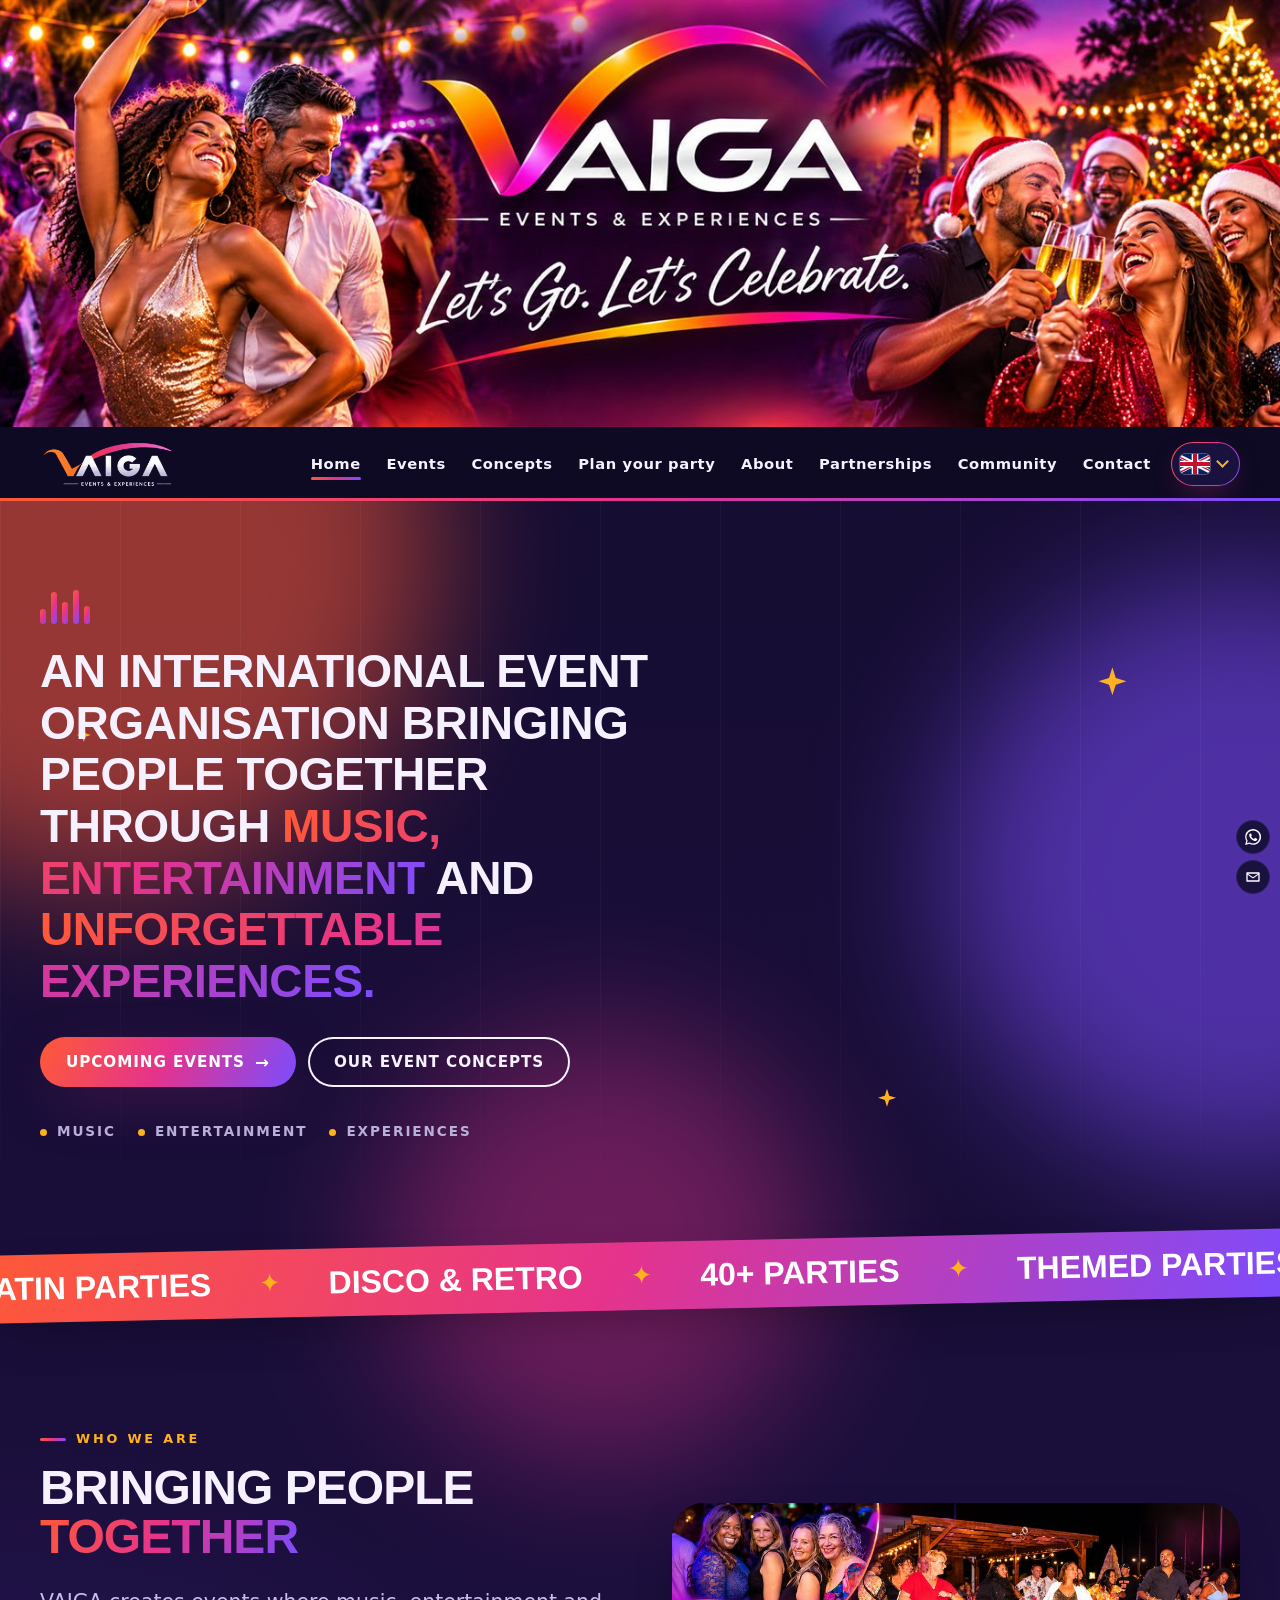
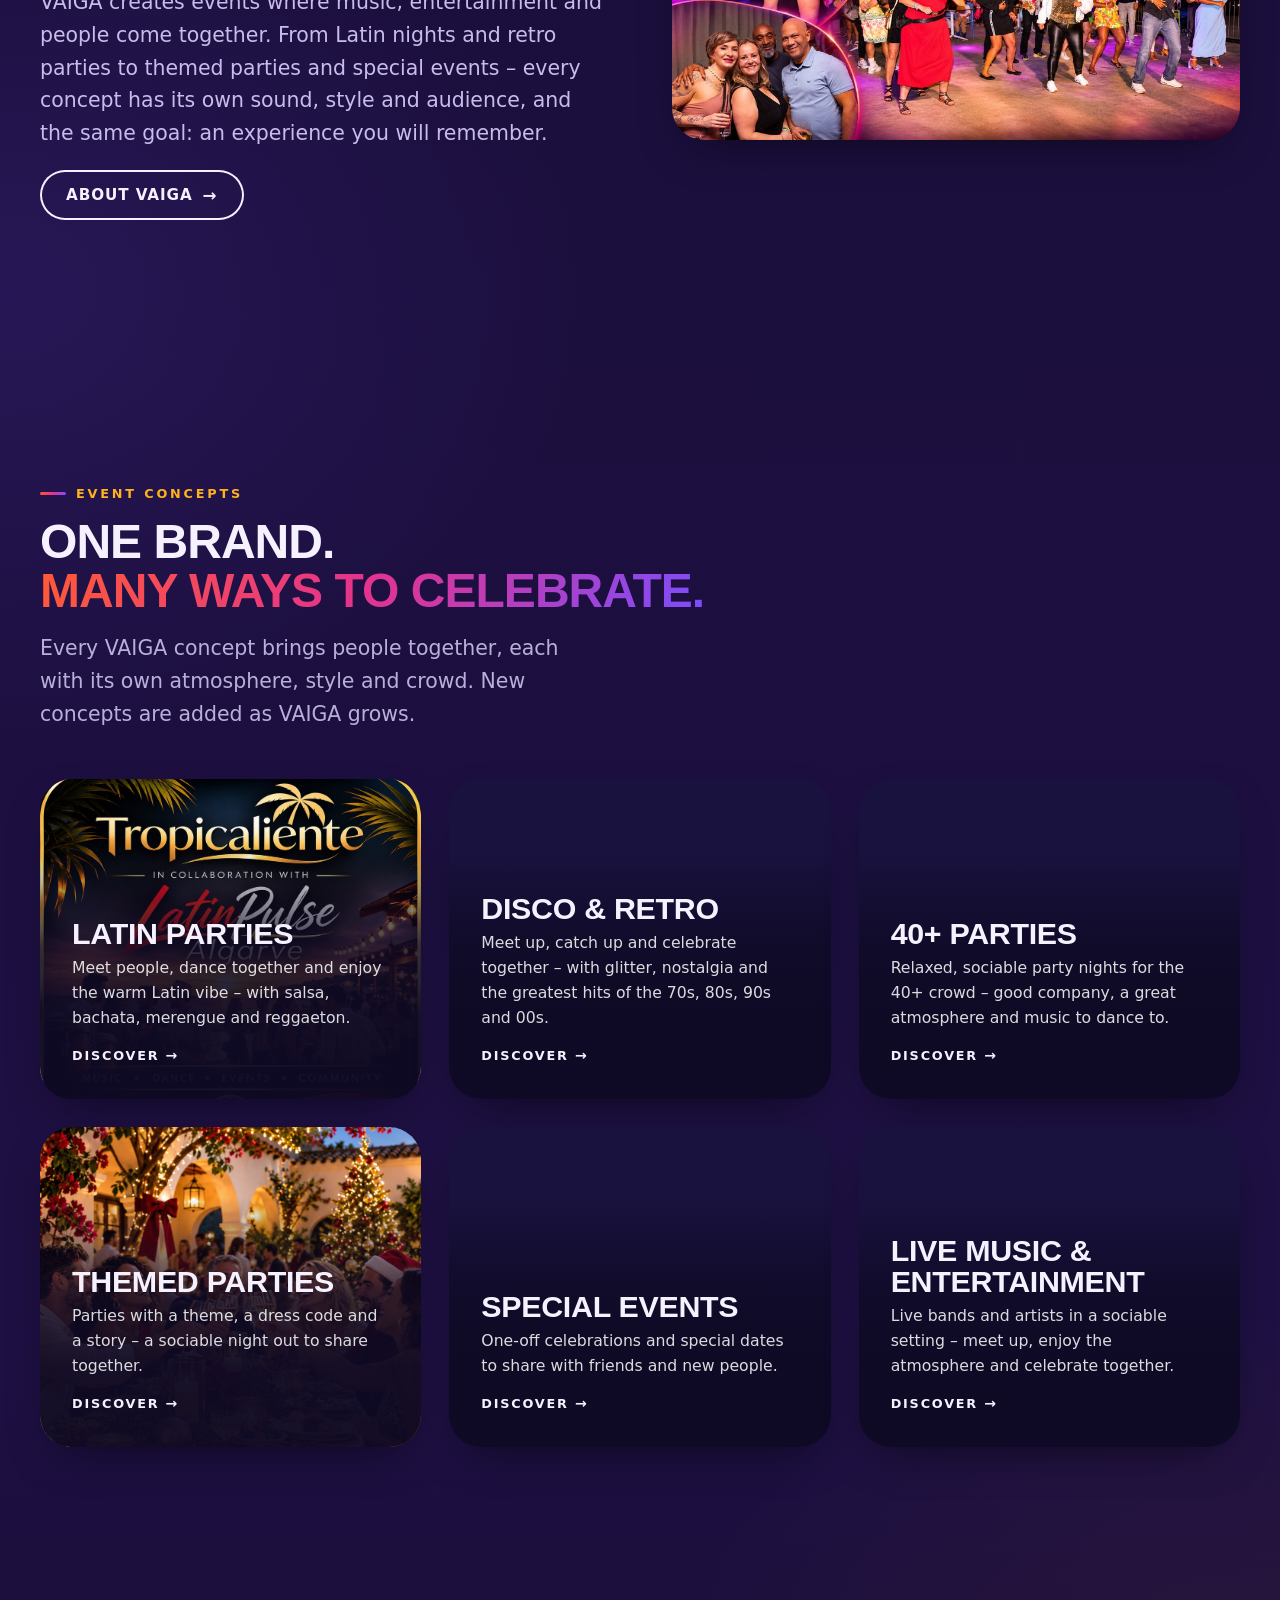
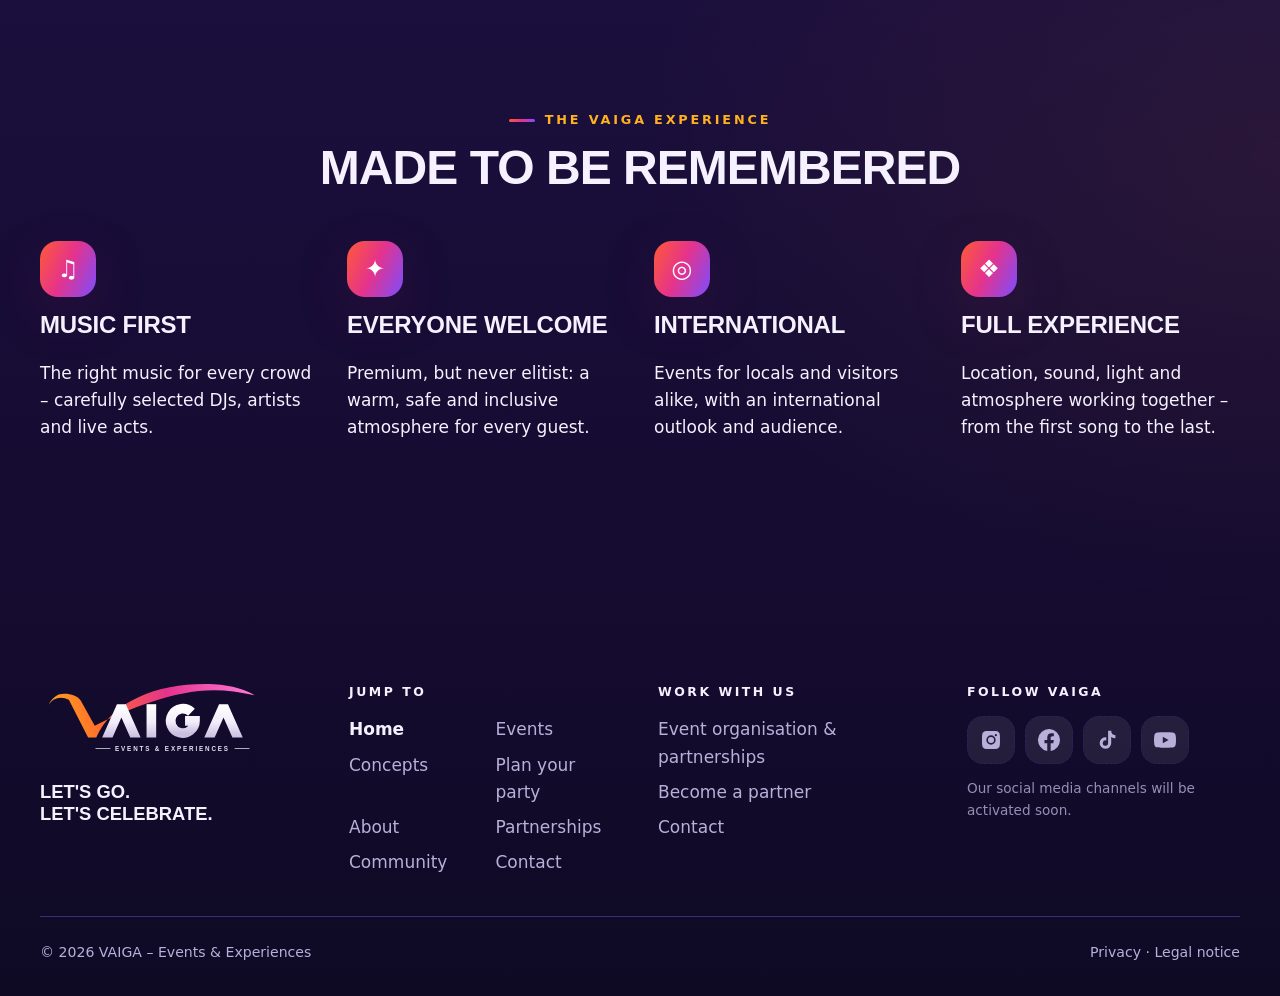
==== index.html @ c7109cc2 "Zwevende knoppen kleiner (34/30 px) en laag; cache 20261127b Co-Authored-By: Claude Sonnet 5.5 <nore" ====
<!doctype html>
<html lang="en">
<head>
<meta charset="utf-8">
<meta name="viewport" content="width=device-width, initial-scale=1, viewport-fit=cover">
<meta http-equiv="Content-Security-Policy" content="default-src 'self'; script-src 'self'; style-src 'self' 'unsafe-inline'; img-src 'self' data: blob:; font-src 'self'; connect-src 'self'; manifest-src 'self'; object-src 'none'; base-uri 'self'; form-action 'self' mailto:; upgrade-insecure-requests">
<meta name="referrer" content="strict-origin-when-cross-origin">
<title>VAIGA – Events &amp; Experiences | Let's go. Let's celebrate.</title>
<meta name="description" content="VAIGA is an international event organisation bringing people together through music, entertainment and unforgettable experiences: Latin parties, disco &amp; retro, 40+ parties, themed parties and more.">
<link rel="canonical" href="https://vaiga.eu/">
<meta name="theme-color" content="#0E0A24">
<meta property="og:type" content="website">
<meta property="og:site_name" content="VAIGA – Events &amp; Experiences">
<meta property="og:title" content="VAIGA – Events &amp; Experiences">
<meta property="og:description" content="VAIGA is an international event organisation bringing people together through music, entertainment and unforgettable experiences: Latin parties, disco &amp; retro, 40+ parties, themed parties and more.">
<meta property="og:url" content="https://vaiga.eu/">
<meta property="og:image" content="https://vaiga.eu/assets/img/og-image.jpg">
<meta property="og:image:width" content="1200">
<meta property="og:image:height" content="630">
<meta name="twitter:card" content="summary_large_image">
<link rel="icon" href="assets/img/icon.svg" type="image/svg+xml">
<link rel="apple-touch-icon" href="assets/img/icon-180.png">
<link rel="manifest" href="site.webmanifest">
<link rel="stylesheet" href="assets/css/vaiga.css?v=20261127b">
<script src="assets/js/i18n.js?v=20261127b"></script>
<link rel="preload" as="image" href="assets/img/header-1400.jpg" imagesrcset="assets/img/header-800.jpg 800w, assets/img/header-1400.jpg 1400w, assets/img/header-2172.jpg 2172w" imagesizes="100vw">
<script type="application/ld+json">{"@context":"https://schema.org","@type":"Organization","name":"VAIGA – Events & Experiences","alternateName":"VAIGA","url":"https://vaiga.eu/","logo":"https://vaiga.eu/assets/img/icon-512.png","slogan":"Let's go. Let's celebrate.","email":"info@vaiga.eu","telephone":"+351968046741","address":{"@type":"PostalAddress","addressLocality":"Tavira","addressCountry":"PT"},"description":"An international event organisation bringing people together through music, entertainment and unforgettable experiences."}</script>
</head>
<body data-page="home">
<a class="skip" href="#main">Skip to content</a>
<header class="site-header">
  <a class="banner" href="index.html" aria-label="VAIGA – home">
    <img src="assets/img/header-1400.jpg" srcset="assets/img/header-800.jpg 800w, assets/img/header-1400.jpg 1400w, assets/img/header-2172.jpg 2172w" sizes="100vw" width="2172" height="724" alt="VAIGA – Events &amp; Experiences. Let's go. Let's celebrate." fetchpriority="high">
  </a>
  <div class="wrap bar">
    <a class="brand" href="index.html" aria-label="VAIGA – home"><img src="assets/img/logo-animated.gif" alt="VAIGA – Events &amp; Experiences" width="504" height="186"></a>
    <button class="menu-btn" type="button" aria-expanded="false" aria-controls="nav" aria-label="Open menu"><span></span><span></span><span></span></button>
    <nav class="nav" id="nav" aria-label="Main">
      <ul>
        <li><a href="index.html" data-page="home">Home</a></li>
        <li><a href="events.html" data-page="events">Events</a></li>
        <li><a href="categories.html" data-page="categories">Concepts</a></li>
        <li><a href="plan.html" data-page="plan">Plan your party</a></li>
        <li><a href="about.html" data-page="about">About</a></li>
        <li><a href="partners.html" data-page="partners">Partnerships</a></li>
        <li><a href="community.html" data-page="community">Community</a></li>
        <li><a href="contact.html" data-page="contact">Contact</a></li>
      </ul>
    </nav>
  </div>
</header>

<main id="main">
  <section class="hero">
    <div class="orb o1" aria-hidden="true"></div><div class="orb o2" aria-hidden="true"></div><div class="orb o3" aria-hidden="true"></div>
    <i class="spark" style="top:22%;right:12%" aria-hidden="true"></i>
    <i class="spark" style="bottom:20%;right:30%;animation-delay:-1.4s;width:18px;height:18px" aria-hidden="true"></i>
    <i class="spark" style="top:30%;left:6%;animation-delay:-2.2s;width:14px;height:14px" aria-hidden="true"></i>
    <div class="wrap">
      <div class="eq" aria-hidden="true"><i></i><i></i><i></i><i></i><i></i></div>
      <h1 class="sr-only">VAIGA – Events &amp; Experiences. Let's go. Let's celebrate.</h1>
      <p class="hero-intro">An international event organisation bringing people together through <span class="grad">music, entertainment</span> and <span class="grad">unforgettable experiences.</span></p>
      <div class="btn-row" style="margin-top:30px">
        <a class="btn arrow" href="events.html">Upcoming events </a>
        <a class="btn ghost" href="categories.html">Our event concepts</a>
      </div>
      <div class="meta"><span>Music</span><span>Entertainment</span><span>Experiences</span></div>
    </div>
  </section>

  <div class="band" aria-hidden="true"><div class="track">
    <span>Latin parties</span><span>Disco &amp; retro</span><span>40+ parties</span><span>Themed parties</span><span>Special events</span><span>Live music</span>
    <span>Latin parties</span><span>Disco &amp; retro</span><span>40+ parties</span><span>Themed parties</span><span>Special events</span><span>Live music</span>
  </div></div>

  <section class="section">
    <div class="wrap split">
      <div class="reveal">
        <span class="eyebrow">Who we are</span>
        <h2>Bringing people <span class="grad">together</span></h2>
        <p class="lead">VAIGA creates events where music, entertainment and people come together. From Latin nights and retro parties to themed parties and special events – every concept has its own sound, style and audience, and the same goal: an experience you will remember.</p>
        <div class="btn-row"><a class="btn ghost arrow" href="about.html">About VAIGA </a></div>
      </div>
      <div class="frame reveal photo-frame"><img src="assets/img/together-960.jpg" srcset="assets/img/together-960.jpg 960w, assets/img/together-1920.jpg 1920w" sizes="(max-width: 900px) 100vw, 560px" width="1920" height="819" alt="Guests dancing and celebrating at a VAIGA event" loading="lazy"></div>
    </div>
  </section>

  <section class="section dark">
    <div class="wrap">
      <div class="head-row">
        <div><span class="eyebrow">Event concepts</span><h2>One brand.<br><span class="grad">Many ways to celebrate.</span></h2></div>
        <p class="lead" style="max-width:42ch;margin:0">Every VAIGA concept brings people together, each with its own atmosphere, style and crowd. New concepts are added as VAIGA grows.</p>
      </div>
      <div class="grid g3" data-categories></div>
    </div>
  </section>

  <section class="section">
    <div class="wrap">
      <div class="center reveal" style="margin-bottom:48px"><span class="eyebrow">The VAIGA experience</span><h2>Made to be remembered</h2></div>
      <div class="grid g4">
        <div class="feature reveal"><span class="ico" aria-hidden="true">♫</span><h3>Music first</h3><p>The right music for every crowd – carefully selected DJs, artists and live acts.</p></div>
        <div class="feature reveal"><span class="ico" aria-hidden="true">✦</span><h3>Everyone welcome</h3><p>Premium, but never elitist: a warm, safe and inclusive atmosphere for every guest.</p></div>
        <div class="feature reveal"><span class="ico" aria-hidden="true">◎</span><h3>International</h3><p>Events for locals and visitors alike, with an international outlook and audience.</p></div>
        <div class="feature reveal"><span class="ico" aria-hidden="true">❖</span><h3>Full experience</h3><p>Location, sound, light and atmosphere working together – from the first song to the last.</p></div>
      </div>
    </div>
  </section>

</main>
<footer class="site-footer">
  <div class="wrap">
    <div class="top">
      <div>
        <a class="brand" href="index.html" aria-label="VAIGA – home"><img src="assets/img/logo-full.svg" alt="VAIGA – Events &amp; Experiences" width="222" height="74" loading="lazy"></a>
        <p class="slogan">Let's go.<br>Let's celebrate.</p>
      </div>
      <div>
        <h4>Jump to</h4>
        <ul class="foot-links" data-foot-menu>
          <li><a href="events.html">Upcoming events</a></li>
          <li><a href="categories.html">Event concepts</a></li>
          <li><a href="plan.html">Plan your party</a></li>
          <li><a href="about.html">About VAIGA</a></li>
          <li><a href="community.html">Community</a></li>
        </ul>
      </div>
      <div>
        <h4>Work with us</h4>
        <ul>
          <li><a href="partners.html">Event organisation &amp; partnerships</a></li>
          <li><a href="contact.html?topic=partnership">Become a partner</a></li>
          <li><a href="contact.html">Contact</a></li>
        </ul>
      </div>
      <div>
        <h4>Follow VAIGA</h4>
        <div class="social" data-social="social-only"></div>
      </div>
    </div>
    <div class="bottom">
      <span>© <span data-year>2026</span> VAIGA – Events &amp; Experiences</span>
      <span><a href="privacy.html">Privacy</a> · <a href="legal.html">Legal notice</a></span>
    </div>
  </div>
</footer>
<script src="assets/js/config.js?v=20261127b"></script>
<script src="assets/data/categories.js?v=20261127b"></script>
<script src="assets/data/events.js?v=20261127b"></script>
<script src="assets/js/main.js?v=20261127b"></script>
<script src="assets/js/events.js?v=20261127b"></script>
</body>
</html>
---- assets/css/vaiga.css ----
/* =====================================================================
   VAIGA – Events & Experiences · design system
   "LET'S GO. LET'S CELEBRATE."
   Night (deep ink) + Celebration gradient (coral → magenta → violet) + Spark (gold) + Fresh (teal)
   ===================================================================== */

:root {
  /* colour system */
  --ink: #0E0A24;          /* night – main dark */
  --ink-2: #19123F;        /* raised dark surface */
  --ink-3: #2A2160;        /* borders on dark */
  --paper: #FFF8F1;        /* warm light background */
  --paper-2: #FFFFFF;
  --line: #EADFD3;         /* borders on light */
  --text: #1B1535;
  --muted: #5E5878;
  --on-dark: #F6F1FF;
  --on-dark-muted: #B9B0DA;
  --coral: #FF5A36;
  --magenta: #E5338C;
  --violet: #7B4DFF;
  --gold: #FFB21E;         /* the spark */
  --teal: #12C2B4;
  --celebrate: linear-gradient(115deg, var(--coral) 0%, var(--magenta) 48%, var(--violet) 100%);
  --celebrate-soft: linear-gradient(115deg, rgba(255,90,54,.16), rgba(229,51,140,.16) 50%, rgba(123,77,255,.16));

  /* typography */
  --font-display: "Archivo Black", "Arial Black", "Helvetica Neue", Arial, system-ui, sans-serif;
  --font-body: system-ui, -apple-system, "Segoe UI", Roboto, "Helvetica Neue", Arial, sans-serif;
  --fs-hero: clamp(2.7rem, 8.6vw, 7.4rem);
  --fs-h1: clamp(2.3rem, 6vw, 4.4rem);
  --fs-h2: clamp(1.8rem, 4.2vw, 3rem);
  --fs-h3: clamp(1.2rem, 2.2vw, 1.5rem);

  /* shape & depth */
  --r-s: 12px; --r-m: 20px; --r-l: 32px;
  --shadow: 0 18px 50px -24px rgba(14,10,36,.45);
  --shadow-glow: 0 18px 60px -18px rgba(229,51,140,.55);
  --wrap: 1200px;
  --gutter: clamp(16px, 4vw, 40px);
  --ease: cubic-bezier(.2,.8,.2,1);
}

/* ---------- base ---------- */
*, *::before, *::after { box-sizing: border-box; }
html { -webkit-text-size-adjust: 100%; scroll-behavior: smooth; overflow-x: clip; }
body { margin: 0; background: var(--paper); color: var(--text); font: 400 1.0625rem/1.6 var(--font-body); -webkit-font-smoothing: antialiased; overflow-x: clip; }
img, svg { max-width: 100%; height: auto; display: block; }
a { color: inherit; }
a:hover { text-decoration-thickness: 2px; }
:focus-visible { outline: 3px solid var(--gold); outline-offset: 3px; border-radius: 6px; }
.skip { position: absolute; left: 12px; top: -60px; z-index: 100; background: var(--gold); color: var(--ink); padding: 10px 16px; border-radius: 10px; font-weight: 700; text-decoration: none; }
.skip:focus { top: 12px; }
.sr-only { position: absolute !important; width: 1px; height: 1px; overflow: hidden; clip: rect(0 0 0 0); white-space: nowrap; }
[hidden] { display: none !important; }

h1, h2, h3, .display { font-family: var(--font-display); font-weight: 900; line-height: 1.02; letter-spacing: -.02em; margin: 0 0 .5em; text-transform: uppercase; }
h1 { font-size: var(--fs-h1); }
h2 { font-size: var(--fs-h2); }
h3 { font-size: var(--fs-h3); letter-spacing: -.01em; }
p { margin: 0 0 1em; }
.lead { font-size: clamp(1.1rem, 1.6vw, 1.3rem); color: var(--muted); max-width: 60ch; }
.dark .lead { color: var(--on-dark-muted); }
.eyebrow { display: inline-flex; align-items: center; gap: 10px; font: 800 .8rem/1 var(--font-body); letter-spacing: .22em; text-transform: uppercase; color: var(--magenta); margin-bottom: 18px; }
.eyebrow::before { content: ""; width: 26px; height: 3px; border-radius: 3px; background: var(--celebrate); }
.dark .eyebrow { color: var(--gold); }
.grad { background: var(--celebrate); -webkit-background-clip: text; background-clip: text; color: transparent; }

/* ---------- layout ---------- */
.wrap { width: min(100% - 2 * var(--gutter), var(--wrap)); margin-inline: auto; }
.section { padding: clamp(64px, 10vw, 128px) 0; position: relative; }
.section.tight { padding: clamp(48px, 7vw, 88px) 0; }
.dark { background: var(--ink); color: var(--on-dark); }
.dark a { color: var(--on-dark); }
.center { text-align: center; }
.center .lead { margin-inline: auto; }
.grid { display: grid; gap: clamp(16px, 2.4vw, 28px); }
.g2 { grid-template-columns: repeat(auto-fit, minmax(min(100%, 420px), 1fr)); }
.g3 { grid-template-columns: repeat(auto-fit, minmax(min(100%, 300px), 1fr)); }
.g4 { grid-template-columns: repeat(auto-fit, minmax(min(100%, 240px), 1fr)); }
.split { display: grid; gap: clamp(28px, 5vw, 72px); align-items: center; grid-template-columns: repeat(auto-fit, minmax(min(100%, 420px), 1fr)); }
.head-row { display: flex; flex-wrap: wrap; justify-content: space-between; align-items: flex-end; gap: 16px 32px; margin-bottom: clamp(28px, 4vw, 48px); }
.head-row h2 { margin: 0; }

/* ---------- buttons ---------- */
.btn { --bg: var(--celebrate); display: inline-flex; align-items: center; justify-content: center; gap: 10px; min-height: 50px; padding: 0 26px; border-radius: 999px; border: 0; background: var(--bg); color: #fff; font: 800 .95rem/1 var(--font-body); letter-spacing: .06em; text-transform: uppercase; text-decoration: none; cursor: pointer; box-shadow: var(--shadow-glow); transition: transform .25s var(--ease), box-shadow .25s var(--ease), filter .25s; }
.btn:hover { transform: translateY(-2px); filter: saturate(1.15); }
.btn:active { transform: translateY(0); }
.btn.ghost { background: transparent; color: var(--text); box-shadow: inset 0 0 0 2px currentColor; }
.dark .btn.ghost { color: var(--on-dark); }
.btn.gold { --bg: var(--gold); color: var(--ink); box-shadow: 0 16px 40px -18px rgba(255,178,30,.8); }
.btn.small { min-height: 40px; padding: 0 18px; font-size: .8rem; }
.btn[aria-disabled="true"] { opacity: .55; pointer-events: none; box-shadow: none; }
.btn-row { display: flex; flex-wrap: wrap; gap: 12px; }
.center .btn-row { justify-content: center; }
.arrow::after { content: "→"; font-size: 1.1em; transition: transform .25s var(--ease); }
.arrow:hover::after { transform: translateX(4px); }

/* ---------- header: banner on every page, menu bar below it ---------- */
.site-header { position: relative; z-index: 50; color: var(--on-dark); background: var(--ink); }
.site-header .banner { display: block; background: var(--ink); }
.site-header .banner img { width: 100%; height: auto; aspect-ratio: 3 / 1; max-height: 62vh; object-fit: cover; object-position: center; }
.site-header .bar { display: flex; align-items: center; justify-content: space-between; gap: 20px; padding: 12px 0; }
.site-header::after { content: ""; position: absolute; left: 0; right: 0; bottom: 0; height: 3px; background: var(--celebrate); }
.brand { display: inline-flex; align-items: center; gap: 12px; text-decoration: none; }
.brand img { height: 32px; width: auto; }
.nav ul { list-style: none; display: flex; gap: clamp(14px, 2vw, 30px); margin: 0; padding: 0; }
.nav a { text-decoration: none; font-weight: 700; font-size: .92rem; letter-spacing: .04em; padding: 8px 0; position: relative; }
.nav a::after { content: ""; position: absolute; left: 0; right: 100%; bottom: 0; height: 3px; border-radius: 3px; background: var(--celebrate); transition: right .3s var(--ease); }
.nav a:hover::after, .nav a[aria-current="page"]::after { right: 0; }
.menu-btn { display: none; width: 48px; height: 48px; border-radius: 14px; border: 1px solid rgba(255,255,255,.25); background: rgba(255,255,255,.06); color: inherit; cursor: pointer; }
.menu-btn span { display: block; width: 22px; height: 2px; margin: 5px auto; background: currentColor; border-radius: 2px; transition: transform .3s var(--ease), opacity .2s; }
.menu-btn[aria-expanded="true"] span:nth-child(1) { transform: translateY(7px) rotate(45deg); }
.menu-btn[aria-expanded="true"] span:nth-child(2) { opacity: 0; }
.menu-btn[aria-expanded="true"] span:nth-child(3) { transform: translateY(-7px) rotate(-45deg); }
@media (max-width: 900px) {
  .menu-btn { display: block; }
  /* Fullscreen menu: balk blijft bovenaan vast, lijst scrolt als hij niet past (geen overlap, niets afgesneden) */
  .nav { position: fixed; inset: 0; background: var(--ink); display: flex; flex-direction: column; align-items: center; overflow-y: auto; overscroll-behavior: contain; -webkit-overflow-scrolling: touch; padding: calc(env(safe-area-inset-top, 0px) + 100px) 20px calc(env(safe-area-inset-bottom, 0px) + 32px); opacity: 0; visibility: hidden; transition: opacity .3s var(--ease), visibility .3s; z-index: -1; }
  .nav.open { opacity: 1; visibility: visible; }
  .nav ul { flex-direction: column; align-items: center; gap: 4px; margin: auto; width: 100%; text-align: center; }
  .nav li { width: 100%; }
  .nav a { display: inline-block; max-width: 100%; font-family: var(--font-display); font-size: clamp(1.45rem, 6.6vw, 2.2rem); line-height: 1.15; text-transform: uppercase; letter-spacing: -.01em; text-align: center; padding: 12px 6px; overflow-wrap: anywhere; }
  .nav a::after { left: 6px; }
  .nav a:hover::after, .nav a[aria-current="page"]::after { right: 6px; }
  body.menu-open .site-header .bar { position: fixed; top: 0; left: 0; right: 0; width: 100%; max-width: none; margin: 0; z-index: 2; background: var(--ink); padding: calc(env(safe-area-inset-top, 0px) + 12px) 20px 12px; box-shadow: 0 3px 0 0 transparent; }
  body.menu-open { overflow: hidden; }
}

/* ---------- hero (home) ---------- */
.hero { position: relative; overflow: hidden; background: var(--ink); color: var(--on-dark); display: grid; align-items: center; padding: clamp(48px, 7vw, 96px) 0 clamp(80px, 9vw, 120px); isolation: isolate; }
.hero-intro { font: 900 clamp(1.5rem, 3.6vw, 2.9rem)/1.12 var(--font-display); text-transform: uppercase; letter-spacing: -.01em; max-width: 24ch; margin: 0; animation: rise 1s var(--ease) both; }
.hero .orb { position: absolute; border-radius: 50%; filter: blur(70px); opacity: .55; z-index: -1; animation: drift 18s var(--ease) infinite alternate; }
.hero .o1 { width: 52vmax; height: 52vmax; left: -18vmax; top: -22vmax; background: var(--coral); }
.hero .o2 { width: 46vmax; height: 46vmax; right: -20vmax; top: 10%; background: var(--violet); animation-delay: -6s; }
.hero .o3 { width: 34vmax; height: 34vmax; left: 30%; bottom: -24vmax; background: var(--magenta); animation-delay: -11s; }
@keyframes drift { to { transform: translate3d(4vmax, 3vmax, 0) scale(1.08); } }
.hero::after { content: ""; position: absolute; inset: 0; z-index: -1; background: radial-gradient(ellipse at 50% 120%, rgba(14,10,36,0) 30%, rgba(14,10,36,.85) 80%), repeating-linear-gradient(90deg, rgba(255,255,255,.035) 0 1px, transparent 1px 120px); pointer-events: none; }
.hero h1 { font-size: var(--fs-hero); line-height: .98; margin: 0 0 .3em; }
.hero h1 .line { display: block; }
.hero h1 .line > span { display: inline-block; animation: rise 1s var(--ease) both; padding-bottom: .04em; }
.hero h1 .line:nth-child(2) > span { animation-delay: .14s; }
@keyframes rise { from { opacity: 0; transform: translateY(40px); } }
.hero .eyebrow, .page-hero .eyebrow, .cta .eyebrow { color: var(--gold); }
.hero .btn.ghost, .page-hero .btn.ghost, .cta .btn.ghost { color: var(--on-dark); }
.hero .lead { color: var(--on-dark-muted); font-size: clamp(1.1rem, 1.8vw, 1.35rem); max-width: 46ch; }
.hero .meta { display: flex; flex-wrap: wrap; gap: 10px 22px; margin-top: 34px; color: var(--on-dark-muted); font-weight: 700; font-size: .85rem; letter-spacing: .14em; text-transform: uppercase; }
.hero .meta span { display: inline-flex; align-items: center; gap: 10px; }
.hero .meta span::before { content: ""; width: 7px; height: 7px; border-radius: 50%; background: var(--gold); }
.spark { position: absolute; width: 28px; height: 28px; background: var(--gold); clip-path: polygon(50% 0, 62% 38%, 100% 50%, 62% 62%, 50% 100%, 38% 62%, 0 50%, 38% 38%); animation: twinkle 3.2s ease-in-out infinite; z-index: -1; }
@keyframes twinkle { 0%, 100% { transform: scale(.6) rotate(0); opacity: .5; } 50% { transform: scale(1.1) rotate(45deg); opacity: 1; } }
.eq { display: flex; width: max-content; gap: 5px; align-items: flex-end; height: 34px; margin-bottom: 22px; }
.eq i { width: 6px; border-radius: 3px; background: var(--celebrate); animation: eq 1.1s ease-in-out infinite; }
.eq i:nth-child(1) { height: 45%; } .eq i:nth-child(2) { height: 95%; animation-delay: .15s; } .eq i:nth-child(3) { height: 65%; animation-delay: .3s; } .eq i:nth-child(4) { height: 100%; animation-delay: .45s; } .eq i:nth-child(5) { height: 55%; animation-delay: .6s; }
@keyframes eq { 50% { transform: scaleY(.4); } }

/* page hero (inner pages) */
.page-hero { position: relative; overflow: hidden; background: var(--ink); color: var(--on-dark); padding: clamp(40px, 6vw, 72px) 0 clamp(52px, 7vw, 88px); isolation: isolate; }
.page-hero .orb { position: absolute; border-radius: 50%; filter: blur(70px); opacity: .45; z-index: -1; }
.page-hero .o1 { width: 40vmax; height: 40vmax; right: -14vmax; top: -18vmax; background: var(--magenta); }
.page-hero .o2 { width: 30vmax; height: 30vmax; left: -12vmax; bottom: -20vmax; background: var(--coral); }
.page-hero h1 { margin-bottom: .3em; }
.page-hero .lead, .cta .lead { color: var(--on-dark-muted); }
.crumbs { font-size: .85rem; color: var(--on-dark-muted); margin-bottom: 18px; }
.crumbs a, .page-hero a { color: var(--on-dark); }

/* ---------- marquee band ---------- */
.band { background: var(--celebrate); color: #fff; overflow: hidden; padding: 18px 0; transform: rotate(-1.2deg); margin: -16px -2vw; box-shadow: var(--shadow); position: relative; z-index: 2; }
.band .track { display: flex; width: max-content; animation: marquee 32s linear infinite; }
.band .track span { font: 900 clamp(1.3rem, 3vw, 2rem)/1 var(--font-display); text-transform: uppercase; padding-right: 48px; display: inline-flex; align-items: center; gap: 48px; white-space: nowrap; }
.band .track span::after { content: "✦"; color: var(--gold); font-size: .8em; }
@keyframes marquee { to { transform: translateX(-50%); } }

/* ---------- cards ---------- */
.card { position: relative; background: var(--paper-2); border: 1px solid var(--line); border-radius: var(--r-l); padding: clamp(22px, 3vw, 32px); box-shadow: var(--shadow); transition: transform .35s var(--ease), box-shadow .35s var(--ease); min-width: 0; overflow-wrap: break-word; }
a.card { text-decoration: none; display: block; }
a.card:hover { transform: translateY(-6px); box-shadow: 0 28px 70px -30px rgba(14,10,36,.55); }
.dark .card { background: var(--ink-2); border-color: var(--ink-3); }

/* concept / category cards */
.cat, a.cat { overflow: hidden; color: var(--on-dark); background: var(--ink-2); border: 0; min-height: 320px; display: flex; flex-direction: column; justify-content: flex-end; isolation: isolate; padding-top: 96px; }
.cat::before { content: ""; position: absolute; inset: 0; z-index: -2; background: var(--cat-bg, var(--celebrate)); opacity: .95; transition: transform .6s var(--ease); }
.cat::after { content: ""; position: absolute; inset: 0; z-index: -1; background: linear-gradient(180deg, rgba(14,10,36,0) 25%, rgba(14,10,36,.85)); }
a.cat:hover::before { transform: scale(1.06); }
.cat .num { position: absolute; top: 22px; left: 26px; font: 900 .85rem/1 var(--font-body); letter-spacing: .2em; opacity: .85; }
.cat .ico { position: absolute; top: 18px; right: 22px; width: 54px; height: 54px; border-radius: 16px; display: grid; place-items: center; background: rgba(255,255,255,.16); backdrop-filter: blur(6px); font-size: 1.6rem; }
.cat h3 { margin: 0 0 6px; font-size: clamp(1.4rem, 2.4vw, 1.9rem); }
.cat p { margin: 0; color: rgba(255,255,255,.85); font-size: .98rem; }
.cat .go { margin-top: 14px; font-weight: 800; font-size: .8rem; letter-spacing: .14em; text-transform: uppercase; }

/* event cards */
.event { padding: 0; overflow: hidden; display: flex; flex-direction: column; }
.event .media { aspect-ratio: 4 / 3; position: relative; overflow: hidden; }
.event .media img { width: 100%; height: 100%; object-fit: cover; transition: transform .6s var(--ease); }
a.event:hover .media img { transform: scale(1.05); }
.event .date { position: absolute; left: 16px; top: 16px; background: var(--paper-2); color: var(--ink); border-radius: 16px; padding: 10px 12px; text-align: center; min-width: 64px; box-shadow: var(--shadow); }
.event .date b { display: block; font: 900 1.6rem/1 var(--font-display); }
.event .date small { display: block; font-weight: 800; font-size: .7rem; letter-spacing: .14em; text-transform: uppercase; color: var(--magenta); }
.event .body { padding: 20px 22px 24px; display: flex; flex-direction: column; gap: 8px; flex: 1; }
.event h3 { margin: 0; font-size: 1.35rem; }
.event .where { color: var(--muted); font-size: .95rem; }
.tag { display: inline-flex; align-items: center; gap: 6px; align-self: flex-start; padding: 6px 12px; border-radius: 999px; background: var(--celebrate-soft); color: var(--magenta); font-weight: 800; font-size: .72rem; letter-spacing: .12em; text-transform: uppercase; }
.dark .tag { color: var(--gold); background: rgba(255,255,255,.08); }

/* photo placeholders – replaced by real photography later (see README) */
.ph { position: relative; display: grid; place-items: center; width: 100%; height: 100%; min-height: 220px; overflow: hidden; color: rgba(255,255,255,.9); background: var(--ph-bg, var(--celebrate)); isolation: isolate; border-radius: inherit; }
.ph::before { content: ""; position: absolute; inset: -40%; z-index: -1; background: conic-gradient(from 0deg, rgba(255,255,255,0) 0 20deg, rgba(255,255,255,.18) 20deg 24deg, rgba(255,255,255,0) 24deg 60deg, rgba(255,255,255,.14) 60deg 63deg, rgba(255,255,255,0) 63deg 120deg, rgba(255,255,255,.16) 120deg 124deg, rgba(255,255,255,0) 124deg 360deg); animation: beams 24s linear infinite; }
@keyframes beams { to { transform: rotate(360deg); } }
.ph span { font-weight: 800; font-size: .72rem; letter-spacing: .2em; text-transform: uppercase; background: rgba(14,10,36,.35); padding: 8px 14px; border-radius: 999px; backdrop-filter: blur(4px); }
.frame { border-radius: var(--r-l); overflow: hidden; box-shadow: var(--shadow); aspect-ratio: 4 / 5; }
.frame.wide { aspect-ratio: 16 / 10; }
/* partner photo (e.g. Latinpulse Algarve) with a name caption; links to the partner */
.partner-frame, .frame.wide.partner-frame { position: relative; display: block; background: var(--ink); text-decoration: none; aspect-ratio: 1080 / 450; }   /* same shape as the partner banner: nothing is cut off */
.partner-frame img { width: 100%; height: 100%; object-fit: cover; transition: transform .6s var(--ease); }
a.partner-frame:hover img { transform: scale(1.04); }
.frame-cap { position: absolute; left: 16px; bottom: 16px; background: rgba(14,10,36,.78); color: #fff; padding: 8px 14px; border-radius: 999px; font-weight: 800; font-size: .8rem; letter-spacing: .12em; text-transform: uppercase; backdrop-filter: blur(4px); }
.partner-feature { display: grid; gap: clamp(24px, 4vw, 56px); align-items: center; grid-template-columns: repeat(auto-fit, minmax(min(100%, 420px), 1fr)); }

/* ---------- empty state / notes ---------- */
.empty { text-align: center; border: 2px dashed var(--line); border-radius: var(--r-l); padding: clamp(32px, 6vw, 64px) 24px; background: var(--paper-2); }
.dark .empty { border-color: var(--ink-3); background: var(--ink-2); }
.empty h3 { margin-bottom: 10px; }
.placeholder-note { display: inline-block; background: #FFF1C9; color: #6B4B00; border: 1px dashed #E2A100; border-radius: 10px; padding: 2px 8px; font-size: .85em; font-weight: 600; }
.preview-banner { position: relative; z-index: 60; background: #FFF1C9; color: #6B4B00; border-bottom: 2px dashed #E2A100; padding: 10px var(--gutter); font-weight: 700; text-align: center; font-size: .9rem; }

/* ---------- filters ---------- */
.filters { display: flex; flex-wrap: wrap; gap: 10px; margin-bottom: 32px; }
.chip { border: 1px solid var(--line); background: var(--paper-2); color: var(--text); border-radius: 999px; padding: 10px 18px; font: 700 .88rem/1 var(--font-body); cursor: pointer; transition: background .2s, color .2s, border-color .2s; }
.chip:hover { border-color: var(--magenta); }
.chip[aria-pressed="true"] { background: var(--ink); color: #fff; border-color: var(--ink); }

/* concept filter: one button that opens a multiple-choice list */
.dd { position: relative; display: inline-block; max-width: 100%; }
.dd-btn { display: inline-flex; align-items: center; gap: 12px; max-width: 100%; min-height: 50px; padding: 0 22px; border-radius: 999px; border: 1.5px solid var(--line); background: var(--paper-2); color: var(--text); font: 800 .9rem/1.2 var(--font-body); letter-spacing: .04em; cursor: pointer; box-shadow: var(--shadow); text-align: left; }
.dd-btn:hover { border-color: var(--magenta); }
.dd-btn.active { border-color: transparent; background: var(--ink); color: #fff; }
.dd-label { min-width: 0; overflow-wrap: anywhere; }
.dd-caret { transition: transform .25s var(--ease); }
.dd-btn[aria-expanded="true"] .dd-caret { transform: rotate(180deg); }
.dd-panel { position: absolute; z-index: 30; top: calc(100% + 10px); left: 0; width: min(340px, calc(100vw - 2 * var(--gutter))); background: var(--paper-2); border: 1px solid var(--line); border-radius: var(--r-m); box-shadow: 0 28px 70px -24px rgba(14,10,36,.5); padding: 10px; }
.dd-opt { display: flex; align-items: center; gap: 12px; padding: 11px 12px; border-radius: 12px; font-weight: 700; cursor: pointer; }
.dd-opt:hover { background: var(--celebrate-soft); }
.dd-opt input { width: 20px; height: 20px; margin: 0; flex: none; accent-color: var(--magenta); }
.dd-dot { width: 12px; height: 12px; border-radius: 50%; flex: none; }
.dd-actions { display: flex; justify-content: space-between; gap: 10px; padding: 10px 4px 4px; border-top: 1px solid var(--line); margin-top: 6px; }

/* ---------- features / values ---------- */
.feature { display: grid; gap: 10px; }
.feature .ico { width: 56px; height: 56px; border-radius: 18px; display: grid; place-items: center; background: var(--celebrate); color: #fff; font-size: 1.5rem; box-shadow: var(--shadow-glow); margin-bottom: 6px; }
.dark .feature p { color: var(--on-dark-muted); }
.stat-line { display: flex; flex-wrap: wrap; gap: 12px; }
.pill { padding: 10px 18px; border-radius: 999px; border: 1px solid var(--ink-3); color: var(--on-dark); font-weight: 700; font-size: .9rem; }

/* ---------- event detail ---------- */
.event-detail { display: grid; gap: clamp(28px, 4vw, 56px); grid-template-columns: minmax(0, 1.3fr) minmax(0, 1fr); align-items: start; }
@media (max-width: 900px) { .event-detail { grid-template-columns: 1fr; } }
.facts { list-style: none; padding: 0; margin: 0 0 24px; display: grid; gap: 14px; }
.facts li { display: grid; grid-template-columns: 34px 1fr; gap: 12px; align-items: start; }
.facts .i { width: 34px; height: 34px; border-radius: 10px; display: grid; place-items: center; background: var(--celebrate-soft); }
.facts b { display: block; font-size: .75rem; letter-spacing: .14em; text-transform: uppercase; color: var(--muted); }
.sticky-box { position: sticky; top: 24px; }
.share { display: flex; flex-wrap: wrap; gap: 8px; margin-top: 12px; }
.share a, .share button { display: inline-flex; align-items: center; gap: 8px; border: 1px solid var(--line); background: var(--paper-2); color: var(--text); border-radius: 999px; padding: 9px 14px; font: 700 .85rem/1 var(--font-body); text-decoration: none; cursor: pointer; }
.share a:hover, .share button:hover { border-color: var(--magenta); }
.gallery { display: grid; gap: 12px; grid-template-columns: repeat(auto-fit, minmax(min(100%, 200px), 1fr)); margin-top: 24px; }
.gallery img { border-radius: var(--r-m); aspect-ratio: 4 / 3; object-fit: cover; width: 100%; }
.desc { white-space: pre-line; }

/* ---------- forms ---------- */
.form { display: grid; gap: 16px; }
.form .row { display: grid; gap: 16px; grid-template-columns: repeat(auto-fit, minmax(min(100%, 240px), 1fr)); }
label { display: grid; gap: 6px; font-weight: 700; font-size: .92rem; }
input, select, textarea { width: 100%; font: inherit; color: var(--text); background: var(--paper-2); border: 1.5px solid var(--line); border-radius: 14px; padding: 13px 15px; transition: border-color .2s, box-shadow .2s; }
input:focus, select:focus, textarea:focus { outline: none; border-color: var(--magenta); box-shadow: 0 0 0 4px rgba(229,51,140,.15); }
textarea { min-height: 150px; resize: vertical; }
.check { display: flex; gap: 12px; align-items: flex-start; font-weight: 500; }
.check input { width: 20px; height: 20px; margin-top: 2px; flex: none; accent-color: var(--magenta); }
.hp { position: absolute !important; left: -9999px !important; }
.msg { border-radius: 14px; padding: 14px 16px; font-weight: 600; }
.msg.ok { background: #E3F8F5; border: 1px solid var(--teal); }
.msg.err { background: #FFE9E5; border: 1px solid var(--coral); }

/* ---------- contact / social ---------- */
.social { display: flex; flex-wrap: wrap; gap: 10px; }
.social a { width: 48px; height: 48px; border-radius: 16px; display: grid; place-items: center; background: rgba(255,255,255,.08); border: 1px solid var(--ink-3); transition: background .25s, transform .25s var(--ease); }
.social a:hover { background: var(--celebrate); transform: translateY(-3px); }
.social svg { width: 22px; height: 22px; fill: currentColor; }
.light .social a { background: var(--paper-2); border-color: var(--line); color: var(--ink); }
/* social buttons that are not active yet ("coming soon") */
.social button { width: 48px; height: 48px; border-radius: 16px; display: grid; place-items: center; background: rgba(255,255,255,.08); border: 1px dashed var(--ink-3); color: inherit; cursor: pointer; padding: 0; position: relative; transition: background .25s, transform .25s var(--ease); }
.social button:hover, .social button:focus-visible { background: var(--celebrate); color: #fff; transform: translateY(-3px); }
.light .social button, .social.light button, .empty .social button { background: var(--paper-2); border-color: var(--line); color: var(--ink); }
.social.light a, .empty .social a { background: var(--paper-2); border-color: var(--line); color: var(--ink); }
.social .social-soon { flex-basis: 100%; margin: 4px 0 0; font-size: .85rem; opacity: .8; }

/* designed concept banner (instead of a photo) */
.frame.wide.concept-photo { aspect-ratio: 1 / 1; background: var(--ink); }   /* square artwork: nothing is cut off */
.concept-photo img { width: 100%; height: 100%; object-fit: cover; display: block; }
.concept-banner { position: relative; aspect-ratio: 1080 / 450; background: var(--ph-bg); display: grid; place-items: center; overflow: hidden; color: #fff; text-align: center; isolation: isolate; }
.concept-banner::before { content: ""; position: absolute; inset: -40% -10% auto auto; width: 70%; aspect-ratio: 1; border-radius: 50%; background: radial-gradient(circle, rgba(255,178,30,.55), transparent 65%); z-index: -1; }
.concept-banner::after { content: ""; position: absolute; inset: auto auto -50% -15%; width: 65%; aspect-ratio: 1; border-radius: 50%; background: radial-gradient(circle, rgba(123,77,255,.55), transparent 65%); z-index: -1; }
.concept-banner .cb-in { display: grid; gap: 6px; justify-items: center; padding: 16px; }
.concept-banner .cb-ico svg { width: 40px; height: 40px; }
.concept-banner b { font: 900 clamp(1.7rem, 4.4vw, 3rem)/1 var(--font-display); text-transform: uppercase; letter-spacing: .02em; text-shadow: 0 6px 24px rgba(14,10,36,.35); }
.concept-banner span { font-weight: 800; font-size: clamp(.8rem, 1.8vw, 1rem); letter-spacing: .14em; text-transform: uppercase; }

/* collaboration partners under a concept (name, with its link underneath) */
.collab { display: flex; flex-wrap: wrap; gap: 12px; margin: 0 0 22px; }
.collab-btn { display: inline-grid; gap: 2px; padding: 12px 20px; border-radius: 18px; background: var(--paper-2); border: 1px solid var(--line); box-shadow: var(--shadow); color: var(--ink); text-decoration: none; transition: transform .25s var(--ease), border-color .25s, box-shadow .25s; min-width: 0; }
.collab-btn b { font-size: 1.02rem; }
.collab-btn span { font-size: .85rem; color: var(--magenta); font-weight: 700; word-break: break-word; }
a.collab-btn:hover, a.collab-btn:focus-visible { transform: translateY(-2px); border-color: var(--magenta); }

/* e-mail as a button (footer, contact details) */
.mail-btn { display: inline-flex; align-items: center; gap: 8px; padding: 10px 18px; border-radius: 999px; background: var(--celebrate); color: #fff !important; font-weight: 800; text-decoration: none; box-shadow: var(--shadow-glow); transition: transform .25s var(--ease); word-break: break-all; }
.mail-btn:hover, .mail-btn:focus-visible { transform: translateY(-2px); }

/* all large images the same size as the Latin Parties banner (event photos keep their own shape) */
.frame, .frame.wide { aspect-ratio: 1080 / 450; }
.frame .ph { min-height: 0; }
[data-event-detail] .frame.wide { aspect-ratio: 16 / 10; }

/* clickable map card (contact page) – no external map is loaded until it is clicked */
.map-card { position: relative; display: block; margin: 0 0 28px; border-radius: var(--r-m); overflow: hidden; border: 1px solid var(--line); box-shadow: var(--shadow); text-decoration: none; color: var(--ink); background: var(--ink); }
.map-card svg { display: block; width: 100%; height: auto; aspect-ratio: 600 / 240; transition: transform .6s var(--ease); }
.map-card:hover svg { transform: scale(1.04); }
.map-card .sea { fill: #CFE7F2; }
.map-card .land { fill: #F6EEDC; }
.map-card .land.es { fill: #EDE4D0; }
.map-card .coast { fill: none; stroke: #9CC7D8; stroke-width: 3; stroke-linejoin: round; }
.map-card .town { fill: var(--muted); }
.map-card .lbl { font: 700 15px/1 var(--font-body); fill: var(--muted); }
.map-card .lbl.region { font-size: 13px; letter-spacing: .2em; fill: #A79F8E; }
.map-card .lbl.town-main { font: 900 20px/1 var(--font-display); fill: var(--ink); letter-spacing: .08em; }
.map-card .pin { fill: #E5338C; stroke: #fff; stroke-width: 2; }
.map-card .pulse { fill: #E5338C; opacity: .25; transform-origin: 480px 145px; animation: map-pulse 2.4s ease-out infinite; }
@keyframes map-pulse { from { transform: scale(.4); opacity: .45; } to { transform: scale(2.2); opacity: 0; } }
.map-card .map-cap { position: relative; display: block; background: var(--ink); color: #fff; padding: 12px 16px; font-weight: 800; font-size: .8rem; letter-spacing: .06em; }
.map-card:hover .map-cap { background: var(--celebrate); }
@media (prefers-reduced-motion: reduce) { .map-card .pulse { animation: none; } }

/* ---------- CTA block ---------- */
.cta { position: relative; overflow: hidden; border-radius: var(--r-l); background: var(--ink); color: var(--on-dark); padding: clamp(40px, 7vw, 88px) clamp(24px, 6vw, 72px); isolation: isolate; }
.cta::before { content: ""; position: absolute; inset: auto -10% -60% 40%; height: 140%; z-index: -1; background: var(--celebrate); filter: blur(60px); opacity: .55; border-radius: 50%; }
.cta h2 { max-width: 16ch; }

/* ---------- footer ---------- */
.site-footer { background: var(--ink); color: var(--on-dark-muted); padding: clamp(56px, 8vw, 96px) 0 32px; }
.site-footer .top { display: grid; gap: 36px; grid-template-columns: repeat(auto-fit, minmax(min(100%, 200px), 1fr)); padding-bottom: 40px; border-bottom: 1px solid var(--ink-3); }
.site-footer .brand img { height: 74px; }
.site-footer .slogan { font: 900 1.15rem/1.2 var(--font-display); color: var(--on-dark); margin: 16px 0 0; text-transform: uppercase; }
.site-footer h4 { color: var(--on-dark); font-size: .78rem; letter-spacing: .2em; text-transform: uppercase; margin: 0 0 14px; }
.site-footer ul { list-style: none; padding: 0; margin: 0; display: grid; gap: 8px; }
.site-footer a { color: var(--on-dark-muted); text-decoration: none; }
.site-footer a:hover { color: var(--on-dark); text-decoration: underline; }
.site-footer .bottom { display: flex; flex-wrap: wrap; justify-content: space-between; gap: 12px; padding-top: 24px; font-size: .88rem; }

/* ---------- reveal on scroll ---------- */
.js .reveal { opacity: 0; transform: translateY(28px); transition: opacity .8s var(--ease), transform .8s var(--ease); }
.js .reveal.in { opacity: 1; transform: none; }

/* ---------- motion & print ---------- */
@media (prefers-reduced-motion: reduce) {
  *, *::before, *::after { animation: none !important; transition: none !important; scroll-behavior: auto !important; }
  .js .reveal { opacity: 1; transform: none; }
}
@media print { .site-header, .site-footer, .band, .share, .btn { display: none !important; } .hero, .page-hero, .dark { background: #fff !important; color: #000 !important; } }

/* event concepts: every concept image the same size (square), about as tall as the text next to it */
.concept.split { grid-template-columns: minmax(0, 280px) minmax(0, 1fr); }
.concept .frame, .concept .frame.wide, .concept .frame.wide.concept-photo { aspect-ratio: 1 / 1; width: 100%; }
.concept .concept-banner b { font-size: clamp(1.5rem, 3vw, 2.2rem); }
@media (max-width: 760px) {
  .concept.split { grid-template-columns: 1fr; }
  .concept .frame { max-width: 240px; }
}

/* back-to-top button (added by main.js on every page) */
.to-top { position: fixed; right: 18px; bottom: 18px; z-index: 40; width: 52px; height: 52px; border: 0; border-radius: 50%; display: grid; place-items: center; background: var(--celebrate); color: #fff; box-shadow: var(--shadow-glow); cursor: pointer; opacity: 0; visibility: hidden; transform: translateY(12px); transition: opacity .3s var(--ease), visibility .3s, transform .3s var(--ease); }
.to-top.show { opacity: 1; visibility: visible; transform: none; }
.to-top:hover, .to-top:focus-visible { transform: translateY(-3px); }
.to-top svg { width: 24px; height: 24px; fill: none; stroke: currentColor; stroke-width: 2.6; stroke-linecap: round; stroke-linejoin: round; }
body.menu-open .to-top { display: none; }
/* floating contact stack: WhatsApp, e-mail, back to top (2026-11-26) */
.fab { position: fixed; right: 14px; bottom: 6px; z-index: 40; display: flex; flex-direction: column; align-items: center; gap: 10px; }
.fab .to-top { position: static; }
.fab .to-top:not(.show) { display: none; }
.fab .black-btn { width: 52px; height: 52px; border-radius: 50%; background: var(--ink-2); border: 1px solid var(--ink-3); color: #fff; box-shadow: var(--shadow); }
.fab .black-btn:hover, .fab .black-btn:focus-visible { background: var(--celebrate); border-color: transparent; }
body.menu-open .fab { display: none; }
@media print { .fab { display: none !important; } }
@media print { .to-top { display: none !important; } }
/* Latin Parties artwork: cut off along its own rounded gold border, so the black corners outside it disappear */
.concept .frame.wide.concept-photo { background: transparent; box-shadow: none; border-radius: 0; overflow: visible; filter: drop-shadow(0 14px 22px rgba(14,10,36,.22)); }
.concept-photo img { clip-path: inset(0 0 .5% 0 round 12%); }

/* =====================================================================
   Colours taken from the header (2026-11-18): violet night, magenta, gold lights.
   The former light cream background is replaced by a deep violet, so every page
   has the same evening atmosphere as the header banner.
   ===================================================================== */
:root {
  color-scheme: dark;
  --paper: #1B0F3D;        /* violet night (page background) */
  --paper-2: #26174F;      /* raised surface: cards, inputs, buttons */
  --line: #3F2D7C;         /* borders */
  --text: #F6F1FF;
  --muted: #C7BCEA;
  --celebrate-soft: linear-gradient(115deg, rgba(255,90,54,.22), rgba(229,51,140,.22) 50%, rgba(123,77,255,.22));
  --shadow: 0 18px 50px -24px rgba(0,0,0,.7);
}
body { background: radial-gradient(1200px 700px at 100% 0%, rgba(229,51,140,.16), transparent 60%), radial-gradient(1000px 700px at 0% 100%, rgba(255,140,40,.10), transparent 60%), var(--paper); }
.eyebrow { color: var(--gold); }
.tag { color: var(--gold); }
.lead { color: var(--muted); }
.card { border-color: var(--line); }
.cta { background: linear-gradient(135deg, #0E0A24, #2A0E45); border: 1px solid var(--line); }
.chip[aria-pressed="true"], .dd-btn.active { background: var(--celebrate); border-color: transparent; }
.event .date { background: #fff; }
.collab-btn, .light .social a, .light .social button, .social.light button, .social.light a, .empty .social button, .empty .social a { color: var(--text); }
.msg { color: #1B1535; }
.map-card { color: #fff; border-color: var(--line); }
.map-card .lbl { fill: #6E6884; }
.map-card .lbl.region { fill: #A79F8E; }
.map-card .lbl.town-main { fill: #0E0A24; }
.map-card .town { fill: #6E6884; }
input::placeholder, textarea::placeholder { color: #9C90C8; }
select option { background: #26174F; color: #F6F1FF; }
@media print { body { background: #fff; color: #000; } }

/* ---------- language menu with flags (made by i18n.js) ---------- */
.i18n-wait body { visibility: hidden; }
.site-header .bar .lang { position: relative; margin-left: auto; }
.lang-btn { display: inline-flex; align-items: center; gap: 8px; height: 44px; padding: 0 12px 0 8px; border-radius: 999px; border: 1px solid var(--ink-3); background: linear-gradient(var(--ink-2), var(--ink-2)) padding-box, var(--celebrate) border-box; border-color: transparent; color: var(--on-dark); cursor: pointer; box-shadow: 0 10px 30px -14px rgba(229,51,140,.7); }
.lang-btn:hover { filter: brightness(1.15); }
.lang img { width: 30px; height: 20px; border-radius: 5px; object-fit: cover; box-shadow: 0 0 0 1px rgba(255,255,255,.25); display: block; }
.lang-caret { width: 9px; height: 9px; border-right: 2px solid var(--gold); border-bottom: 2px solid var(--gold); transform: translateY(-2px) rotate(45deg); transition: transform .25s var(--ease); }
.lang-btn[aria-expanded="true"] .lang-caret { transform: translateY(2px) rotate(-135deg); }
.lang-list { position: absolute; z-index: 60; right: 0; top: calc(100% + 10px); list-style: none; margin: 0; padding: 8px; display: grid; gap: 6px; border-radius: 18px; background: linear-gradient(160deg, var(--ink-2), #2A0E45); border: 1px solid var(--line); box-shadow: 0 24px 60px -20px rgba(0,0,0,.8), var(--shadow-glow); }
.lang-list a { display: grid; place-items: center; width: 56px; height: 42px; border-radius: 12px; border: 1px solid transparent; transition: background .2s, border-color .2s; }
.lang-list a:hover, .lang-list a:focus-visible { background: var(--celebrate-soft); border-color: var(--magenta); }
.lang-list a[aria-current="true"] { background: var(--celebrate); }
@media (min-width: 901px) { .site-header .bar .lang { order: 2; margin-left: 0; } .site-header .bar .nav { margin-left: auto; } }
@media (max-width: 900px) { .site-header .bar .lang { margin-right: 10px; } }

/* ---------- one continuous background from header to footer (2026-11-18) ----------
   No more hard edges between sections: the page background is one long gradient
   (night at the top, violet in the middle, back to night at the footer) and the
   sections themselves are transparent. */
body {
  background:
    radial-gradient(1100px 650px at 100% 0%, rgba(229,51,140,.14), transparent 65%),
    radial-gradient(900px 700px at 0% 45%, rgba(123,77,255,.12), transparent 65%),
    radial-gradient(1000px 700px at 100% 80%, rgba(255,140,40,.07), transparent 65%),
    linear-gradient(180deg, #0E0A24 0, #160D33 520px, #1B0F3D 40%, #1E1043 70%, #140B2E 92%, #0E0A24 100%);
}
.hero, .page-hero, .dark, .site-footer { background: transparent; }
.hero::after { background: repeating-linear-gradient(90deg, rgba(255,255,255,.035) 0 1px, transparent 1px 120px); }
.site-footer .top { border-bottom-color: var(--line); }

/* home: concept card with the same photo as on the concepts page */
.cat.has-photo::before { opacity: 0; }
.cat .cat-photo { position: absolute; inset: 0; z-index: -2; width: 100%; height: 100%; object-fit: cover; object-position: center 12%; transition: transform .6s var(--ease); }
a.cat.has-photo:hover .cat-photo { transform: scale(1.06); }
.cat.has-photo::after { background: linear-gradient(180deg, rgba(14,10,36,0) 22%, rgba(14,10,36,.82) 52%, rgba(14,10,36,.96) 75%); }
.cat.has-photo .ico { display: none; }

/* collaboration partners as links inside the concept description */
.collab-link { color: var(--gold); font-weight: 800; text-decoration: underline; text-decoration-color: rgba(255,178,30,.5); text-underline-offset: 4px; }
.collab-link::after { content: " ↗"; font-size: .85em; }
.collab-link:hover, .collab-link:focus-visible { color: #fff; text-decoration-color: var(--magenta); }

/* homepage "Bringing people together": event photo fills the 1080×450 frame */
.photo-frame { background: var(--ink); }
.photo-frame img { display: block; width: 100%; height: 100%; object-fit: cover; object-position: center; }

/* ---------- black contact buttons: WhatsApp, e-mail, location (2026-11-18) ---------- */
.black-btn, .social a.black-btn { width: 48px; height: 48px; border-radius: 16px; display: inline-grid; place-items: center; background: transparent; border: 1px solid var(--line); color: #fff; box-shadow: none; transition: background .25s, transform .25s var(--ease), border-color .25s; }
.black-btn svg { width: 22px; height: 22px; fill: currentColor; }
.black-btn:hover, .black-btn:focus-visible, .social a.black-btn:hover { background: var(--celebrate); border-color: transparent; transform: translateY(-3px); }
.social.light a.black-btn, .empty .social a.black-btn { background: transparent; border-color: var(--line); color: #fff; }
.contact-btns { display: flex; flex-wrap: wrap; gap: 14px; margin: 6px 0 8px; }
.contact-btns .black-btn { width: 64px; height: 64px; border-radius: 20px; background: transparent; border: 1px solid var(--line); box-shadow: none; }   /* contact page: bigger; all black-btn have the blue page background (2026-11-18) */
.contact-btns .black-btn svg { width: 28px; height: 28px; }

/* ---------- seamless section transitions (2026-11-18) ----------
   Cause of the visible seams: .hero and .page-hero had overflow:hidden, so their blurred
   glow circles (.orb) were cut off in a straight line at the bottom edge of the section, and
   the thin vertical lines of the home hero stopped abruptly. Now the glows are not clipped:
   they fade out softly over the section border (the page clips sideways overflow itself via
   html/body overflow-x:clip), and the decorative lines fade out before the section ends.
   All sections are transparent on one shared body background, so the colour underneath is
   always the same on both sides of a border. */
.hero, .page-hero { overflow: visible; }
.hero .orb, .page-hero .orb { pointer-events: none; }
.page-hero .o2 { bottom: -12vmax; opacity: .32; }
.hero .o3 { bottom: -16vmax; opacity: .4; }
.hero::after { -webkit-mask-image: linear-gradient(180deg, #000 55%, transparent 100%); mask-image: linear-gradient(180deg, #000 55%, transparent 100%); }
main { position: relative; }

/* ---------- Plan your party (plan.html) ---------- */
.pp-card .ico { width: 56px; height: 56px; border-radius: 18px; display: grid; place-items: center; background: var(--celebrate); color: #fff; font-size: 1.5rem; box-shadow: var(--shadow-glow); margin-bottom: 14px; }
.pp-card h3 { margin-bottom: 8px; }
.pp-card p, .pp-steps p { color: var(--muted); margin: 0; }
.pp-steps .ico { font: 900 1.4rem/1 var(--font-display); }
.pp-list { list-style: none; margin: 0; padding: 0; display: grid; gap: 12px; }
.pp-list li { position: relative; padding: 14px 16px 14px 46px; border-radius: var(--r-m); background: var(--paper-2); border: 1px solid var(--line); color: var(--muted); }
.pp-list li::before { content: "✦"; position: absolute; left: 16px; top: 14px; color: var(--gold); }
.pp-list b { color: var(--text); }
.pp-note { color: var(--muted); font-size: .95rem; border-left: 3px solid var(--gold); padding-left: 12px; }
/* menu with 8 items: a little tighter between laptop and wide screens */
@media (min-width: 901px) and (max-width: 1180px) { .nav ul { gap: 12px; } .nav a { font-size: .84rem; letter-spacing: .02em; } }

/* ---------- e-mail choice menu (opens from the envelope button) ---------- */
.mail-panel { position: absolute; z-index: 80; display: grid; gap: 6px; min-width: 230px; padding: 12px; border-radius: 18px; background: linear-gradient(160deg, var(--ink-2), #2A0E45); border: 1px solid var(--line); box-shadow: 0 24px 60px -20px rgba(0,0,0,.85), var(--shadow-glow); color: var(--on-dark); }
.mail-panel .mp-addr { font-size: .9rem; color: var(--gold); padding: 4px 8px 8px; border-bottom: 1px solid var(--line); margin-bottom: 2px; word-break: break-all; }
.mail-panel a, .mail-panel button { display: block; width: 100%; text-align: left; padding: 10px 12px; border-radius: 12px; border: 1px solid transparent; background: transparent; color: var(--on-dark); font: 700 .92rem/1.2 var(--font-body); text-decoration: none; cursor: pointer; }
.mail-panel a:hover, .mail-panel a:focus-visible, .mail-panel button:hover, .mail-panel button:focus-visible { background: var(--celebrate-soft); border-color: var(--magenta); }

/* legal texts (privacy.html, community-rules.html, 2026-11-18): one block per language, shown by assets/js/legal-lang.js */
.legal-doc h2 { font-size: var(--fs-h3); margin-top: 1.6em; }
.legal-doc h3 { font-size: 1.1rem; margin-top: 1.4em; }
.legal-doc ul, .legal-doc ol { padding-left: 22px; }
.legal-doc li { margin: 6px 0; }
.legal-doc a { color: #FF8CC6; }
.legal-doc .tw { overflow-x: auto; margin: 14px 0; border: 1px solid var(--line); border-radius: var(--r-s); }
.legal-doc table { width: 100%; min-width: 720px; border-collapse: collapse; font-size: 14px; }
.legal-doc th, .legal-doc td { text-align: left; vertical-align: top; padding: 10px 12px; border-bottom: 1px solid var(--line); }
.legal-doc th { background: var(--paper-2); font-weight: 800; }
.legal-doc [hidden] { display: none !important; }

/* footer "Jump to": all menu links in 2 columns (2026-11-18) */
.site-footer .foot-links { grid-template-columns: 1fr 1fr; gap: 8px 20px; }
.site-footer .foot-links a[aria-current=page] { color: var(--on-dark); font-weight: 700; }

/* "I am not a robot" box in the contact form and Plan your party (Cloudflare Turnstile, see contact.js) */
.robot-box { padding: 12px 14px; border: 1px solid var(--line); border-radius: 14px; background: var(--paper); }
.robot-box .check { margin: 0; font-weight: 700; }
.robot-st { margin: 6px 0 0 32px; font-size: .9rem; color: var(--muted); }
.robot-st:empty { display: none; }
.robot-ts:not(:empty) { margin-top: 10px; display: flex; justify-content: center; }

/* Geanimeerd logo (GIF van de gebruiker) in de menubalk naast de vlaggen (2026-11-18).
   Achtergrond van het GIF is zwart; 'screen' maakt zwart onzichtbaar op de donkere balk. */
.site-header .bar .brand img { height: 50px; width: auto; mix-blend-mode: screen; }
@media (max-width: 600px) { .site-header .bar .brand img { height: 44px; } }

/* Foto's klikbaar tot groot formaat (2026-11-19, main.js): klik/Enter = groot, Esc/klik/× = sluiten. */
img.zoomable { cursor: zoom-in; }
img.zoomable:focus-visible { outline: 3px solid var(--magenta, #ff4f8b); outline-offset: 3px; }
.lb { position: fixed; inset: 0; z-index: 1000; display: grid; place-items: center; padding: 16px; background: rgba(10, 4, 24, .92); cursor: zoom-out; }
.lb[hidden] { display: none; }
.lb-img { max-width: 100%; max-height: calc(100vh - 32px); max-height: calc(100dvh - 32px); width: auto; height: auto; object-fit: contain; border-radius: 10px; box-shadow: 0 10px 40px rgba(0, 0, 0, .6); }
.lb-close { position: fixed; top: 12px; right: 12px; width: 48px; height: 48px; border: 1px solid rgba(255, 255, 255, .35); border-radius: 50%; background: rgba(0, 0, 0, .55); color: #fff; font-size: 30px; line-height: 1; cursor: pointer; display: grid; place-items: center; }
.lb-close:focus-visible { outline: 3px solid #fff; outline-offset: 2px; }
html.lb-open, html.lb-open body { overflow: hidden; }

/* Partnerpagina: samenwerkingsblok in twee kolommen – links tekst + knop, rechts voordelen als losse tekst, zonder eigen kader (2026-11-19) */
.cta-split { display: grid; grid-template-columns: minmax(0, 1.05fr) minmax(0, 1fr); gap: clamp(32px, 5vw, 64px); align-items: center; }
.cta-perks h3 { margin: 0 0 26px; color: var(--on-dark); font-size: clamp(1.1rem, 1.8vw, 1.4rem); }
.cta-perks ul { list-style: none; margin: 0; padding: 0; display: grid; gap: 24px; }
.cta-perks li { display: grid; grid-template-columns: 46px minmax(0, 1fr); gap: 16px; align-items: start; }
.perk-ico { width: 46px; height: 46px; border-radius: 14px; display: grid; place-items: center; color: #FF9ACB; background: var(--celebrate-soft); border: 1px solid rgba(229,51,140,.4); }
.perk-ico svg { width: 22px; height: 22px; }
.cta-perks h4 { margin: 3px 0 4px; color: var(--on-dark); font: 800 .8rem/1.3 var(--font-body); letter-spacing: .14em; text-transform: uppercase; }
.cta-perks p { margin: 0; color: var(--on-dark-muted); font-size: .95rem; line-height: 1.5; }
/* laptop: titel rechts op dezelfde hoogte als de grote kop links (onder het gele label) */
@media (min-width: 901px) { .cta-split { align-items: start; } .cta-perks { margin-top: calc(.8rem + 36px); } }
@media (max-width: 900px) { .cta-split { grid-template-columns: 1fr; } }

/* Telefoon (besluit gebruiker 2026-11-19): afbeeldingen en teksten netjes onder elkaar en in het midden.
   Niet gecentreerd (blijft links, leest beter): formulieren, juridische teksten, de community-app (feed/Meet & Go)
   en tabellen. */
@media (max-width: 600px) {
  main, .site-footer { text-align: center; }
  main .lead, .hero-intro, .hero .lead, main h1, main h2, main h3, main p { margin-inline: auto; }
  .btn-row, .hero .meta, .head-row, .social, .site-footer .bottom, .filters { justify-content: center; }
  .eyebrow { flex-direction: column; justify-content: center; text-align: center; gap: 8px; line-height: 1.35; }   /* line above the label, also when it runs over two lines */
  .head-row { flex-direction: column; align-items: center; }
  .split, .grid, .feature, .site-footer .top { justify-items: center; }
  .split > *, .grid > * { width: 100%; }
  .feature .ico, .pp-card .ico, .perk-ico { margin-inline: auto; }
  main .frame, .concept .frame, main img:not(.vc-av):not(.lb-img) { margin-inline: auto; }
  .cta-perks li { grid-template-columns: 1fr; justify-items: center; gap: 10px; }
  .site-footer .brand { display: inline-block; }
  .site-footer .foot-links { justify-items: center; }
  .social .social-soon { text-align: center; }
  /* these stay left-aligned */
  main form, main .legal-doc, #vc-app, main table { text-align: left; }
  main form .btn-row { justify-content: flex-start; }
}

/* Over ons: de naam VAIGA (2026-11-19) – gecentreerd tekstblok met slotregels */
.about-name p { max-width: 62ch; margin-inline: auto; }
.about-name p:not(.lead) { color: var(--muted); }
.about-name p.about-name-claim { color: var(--on-dark, #fff); font: 900 clamp(1.1rem, 2.2vw, 1.5rem)/1.25 var(--font-display); text-transform: uppercase; letter-spacing: .02em; margin-top: 1.4em; }
.about-name .about-name-claim + .about-name-claim { margin-top: .4em; }

.black-btn.is-open, .social a.black-btn.is-open, .contact-btns .black-btn.is-open { background: var(--celebrate); border-color: transparent; cursor: pointer; }
button.black-btn { font: inherit; padding: 0; cursor: pointer; }

/* floating buttons smaller + lower (2026-11-27) */
.fab { right: 10px; bottom: 6px; gap: 6px; }
.fab .black-btn, .fab .to-top { width: 34px; height: 34px; padding: 0; }
.fab .black-btn svg, .fab .to-top svg { width: 16px; height: 16px; }
@media (max-width: 600px) {
  .fab { right: 8px; bottom: 6px; gap: 5px; }
  .fab .black-btn, .fab .to-top { width: 30px; height: 30px; }
  .fab .black-btn svg, .fab .to-top svg { width: 14px; height: 14px; }
}
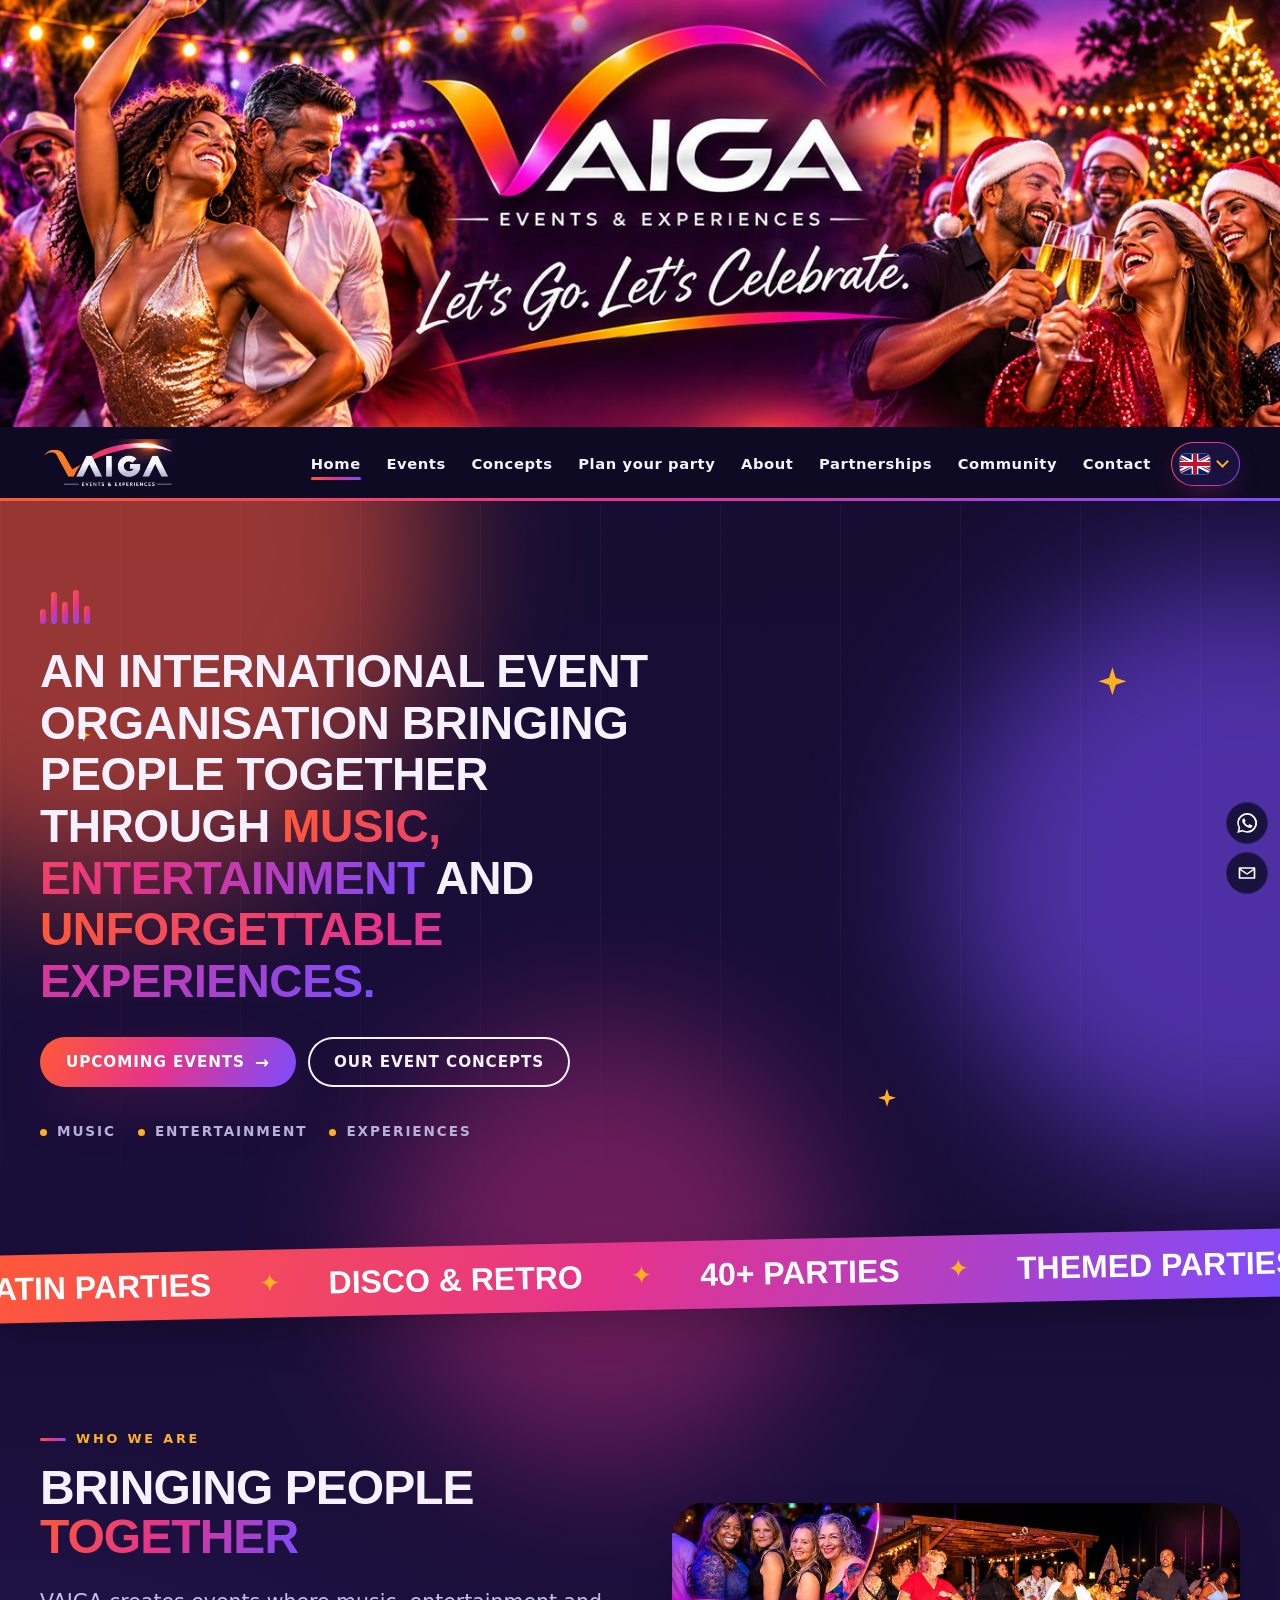
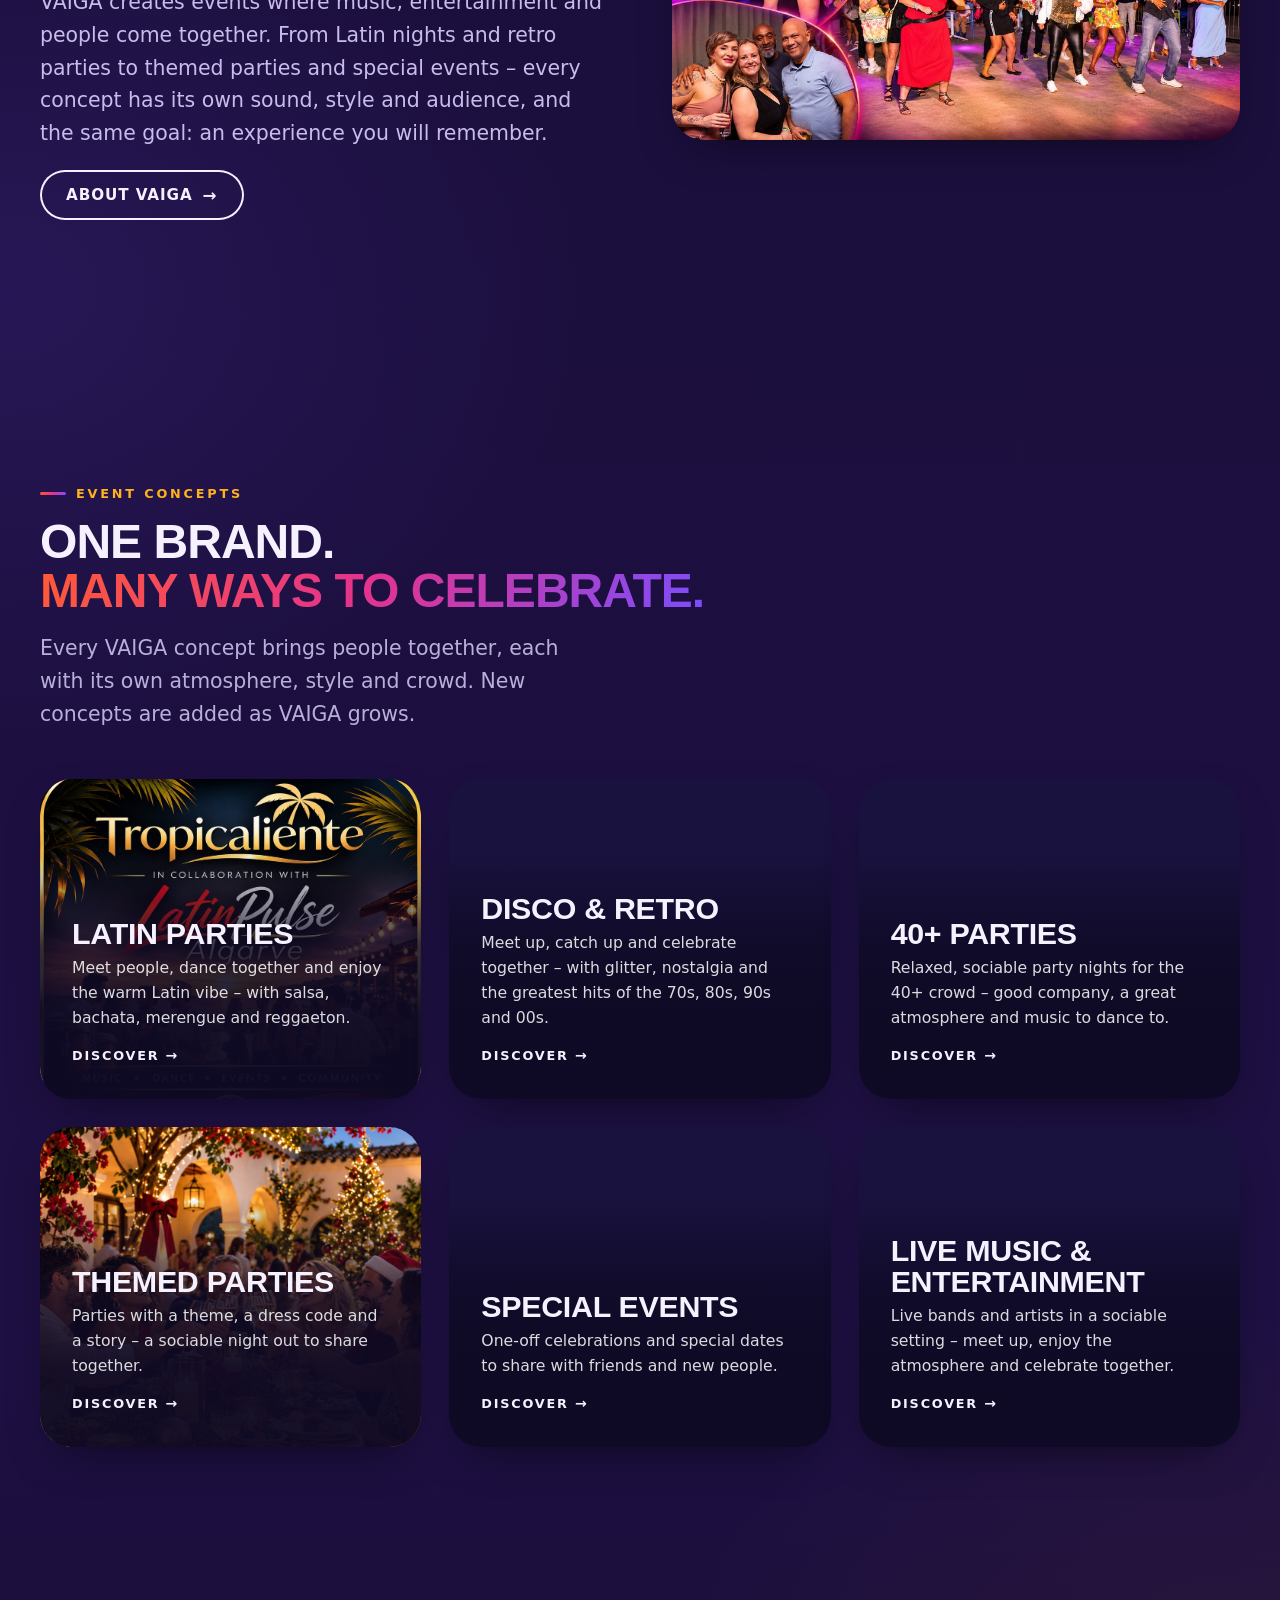
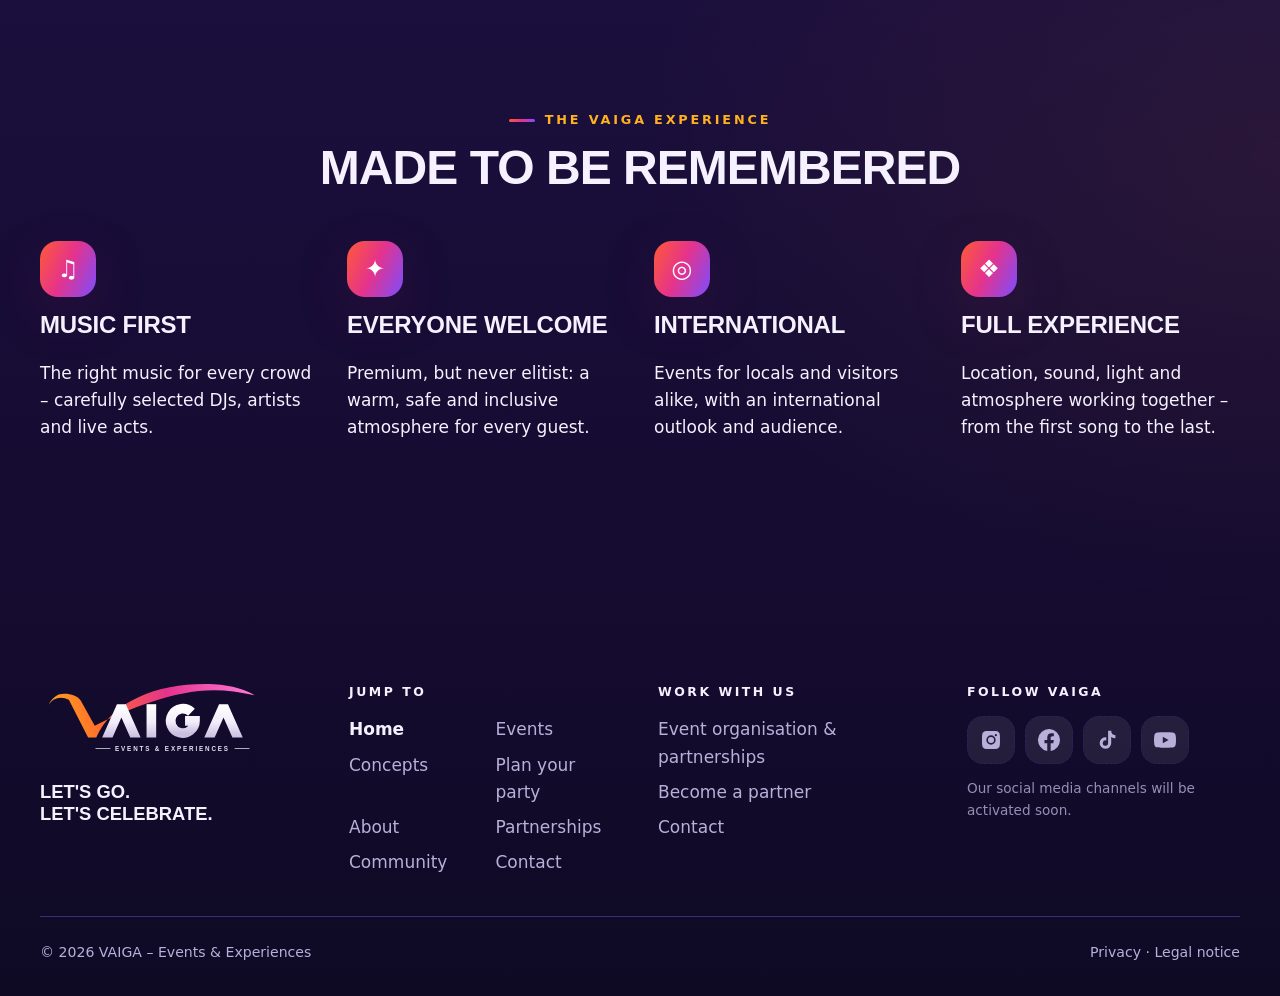
==== commit 61fdc746: "Zwevende knoppen: drie gelijke ronde knoppen (42/38 px); cache 20261127c Co-Authored-By: Claude Sonn" ====
--- a/index.html
+++ b/index.html
@@ -21,8 +21,8 @@
 <link rel="icon" href="assets/img/icon.svg" type="image/svg+xml">
 <link rel="apple-touch-icon" href="assets/img/icon-180.png">
 <link rel="manifest" href="site.webmanifest">
-<link rel="stylesheet" href="assets/css/vaiga.css?v=20261127b">
-<script src="assets/js/i18n.js?v=20261127b"></script>
+<link rel="stylesheet" href="assets/css/vaiga.css?v=20261127c">
+<script src="assets/js/i18n.js?v=20261127c"></script>
 <link rel="preload" as="image" href="assets/img/header-1400.jpg" imagesrcset="assets/img/header-800.jpg 800w, assets/img/header-1400.jpg 1400w, assets/img/header-2172.jpg 2172w" imagesizes="100vw">
 <script type="application/ld+json">{"@context":"https://schema.org","@type":"Organization","name":"VAIGA – Events & Experiences","alternateName":"VAIGA","url":"https://vaiga.eu/","logo":"https://vaiga.eu/assets/img/icon-512.png","slogan":"Let's go. Let's celebrate.","email":"info@vaiga.eu","telephone":"+351968046741","address":{"@type":"PostalAddress","addressLocality":"Tavira","addressCountry":"PT"},"description":"An international event organisation bringing people together through music, entertainment and unforgettable experiences."}</script>
 </head>
@@ -144,10 +144,10 @@
     </div>
   </div>
 </footer>
-<script src="assets/js/config.js?v=20261127b"></script>
-<script src="assets/data/categories.js?v=20261127b"></script>
-<script src="assets/data/events.js?v=20261127b"></script>
-<script src="assets/js/main.js?v=20261127b"></script>
-<script src="assets/js/events.js?v=20261127b"></script>
+<script src="assets/js/config.js?v=20261127c"></script>
+<script src="assets/data/categories.js?v=20261127c"></script>
+<script src="assets/data/events.js?v=20261127c"></script>
+<script src="assets/js/main.js?v=20261127c"></script>
+<script src="assets/js/events.js?v=20261127c"></script>
 </body>
 </html>
--- a/assets/css/vaiga.css
+++ b/assets/css/vaiga.css
@@ -599,12 +599,13 @@
 .black-btn.is-open, .social a.black-btn.is-open, .contact-btns .black-btn.is-open { background: var(--celebrate); border-color: transparent; cursor: pointer; }
 button.black-btn { font: inherit; padding: 0; cursor: pointer; }
 
-/* floating buttons smaller + lower (2026-11-27) */
-.fab { right: 10px; bottom: 6px; gap: 6px; }
-.fab .black-btn, .fab .to-top { width: 34px; height: 34px; padding: 0; }
-.fab .black-btn svg, .fab .to-top svg { width: 16px; height: 16px; }
+/* floating buttons: three identical round buttons (2026-11-27) */
+.fab { right: 12px; bottom: 6px; gap: 8px; }
+.fab .black-btn, .fab .to-top { width: 42px; height: 42px; padding: 0; border-radius: 50%; background: var(--ink-2); border: 1px solid var(--ink-3); color: #fff; box-shadow: var(--shadow); }
+.fab .black-btn:hover, .fab .black-btn:focus-visible, .fab .to-top:hover, .fab .to-top:focus-visible { background: var(--celebrate); border-color: transparent; transform: none; }
+.fab .black-btn svg, .fab .to-top svg { width: 20px; height: 20px; }
 @media (max-width: 600px) {
-  .fab { right: 8px; bottom: 6px; gap: 5px; }
-  .fab .black-btn, .fab .to-top { width: 30px; height: 30px; }
-  .fab .black-btn svg, .fab .to-top svg { width: 14px; height: 14px; }
-}
+  .fab { right: 10px; bottom: 6px; gap: 7px; }
+  .fab .black-btn, .fab .to-top { width: 38px; height: 38px; }
+  .fab .black-btn svg, .fab .to-top svg { width: 18px; height: 18px; }
+}
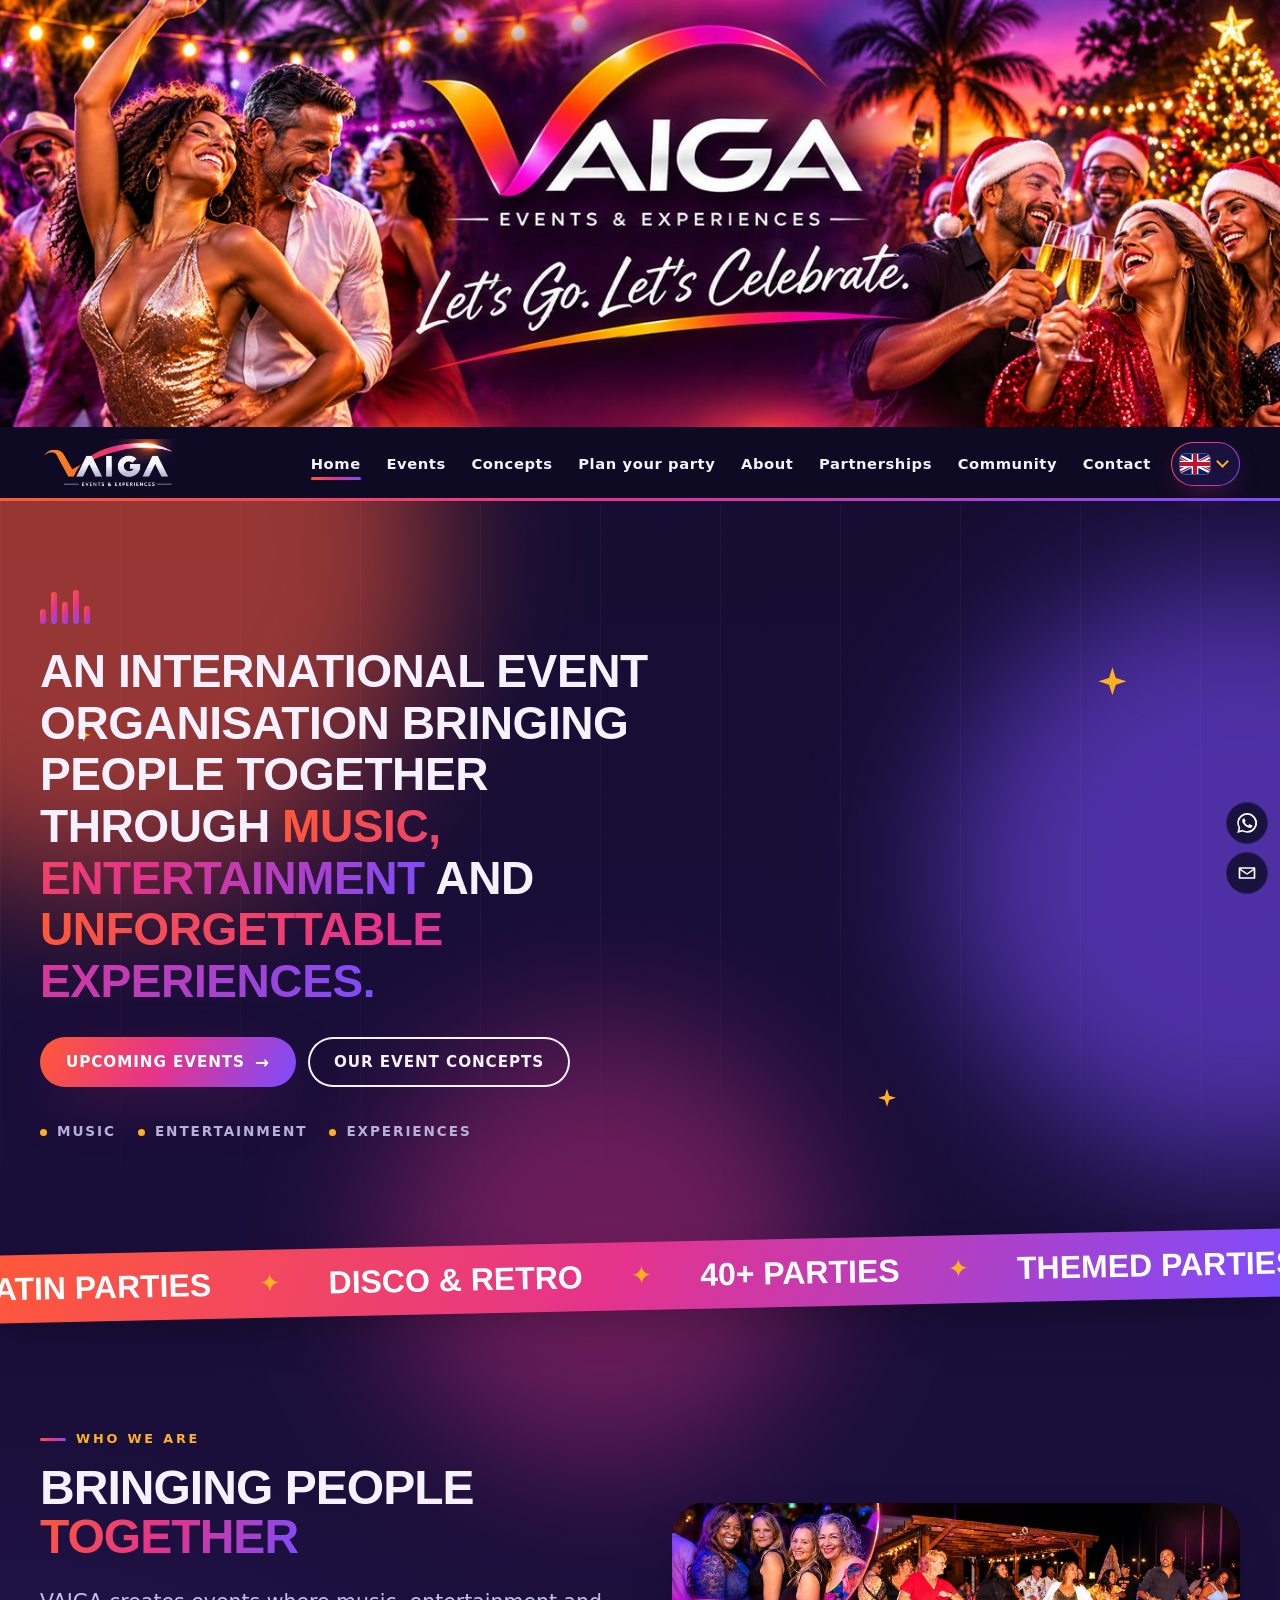
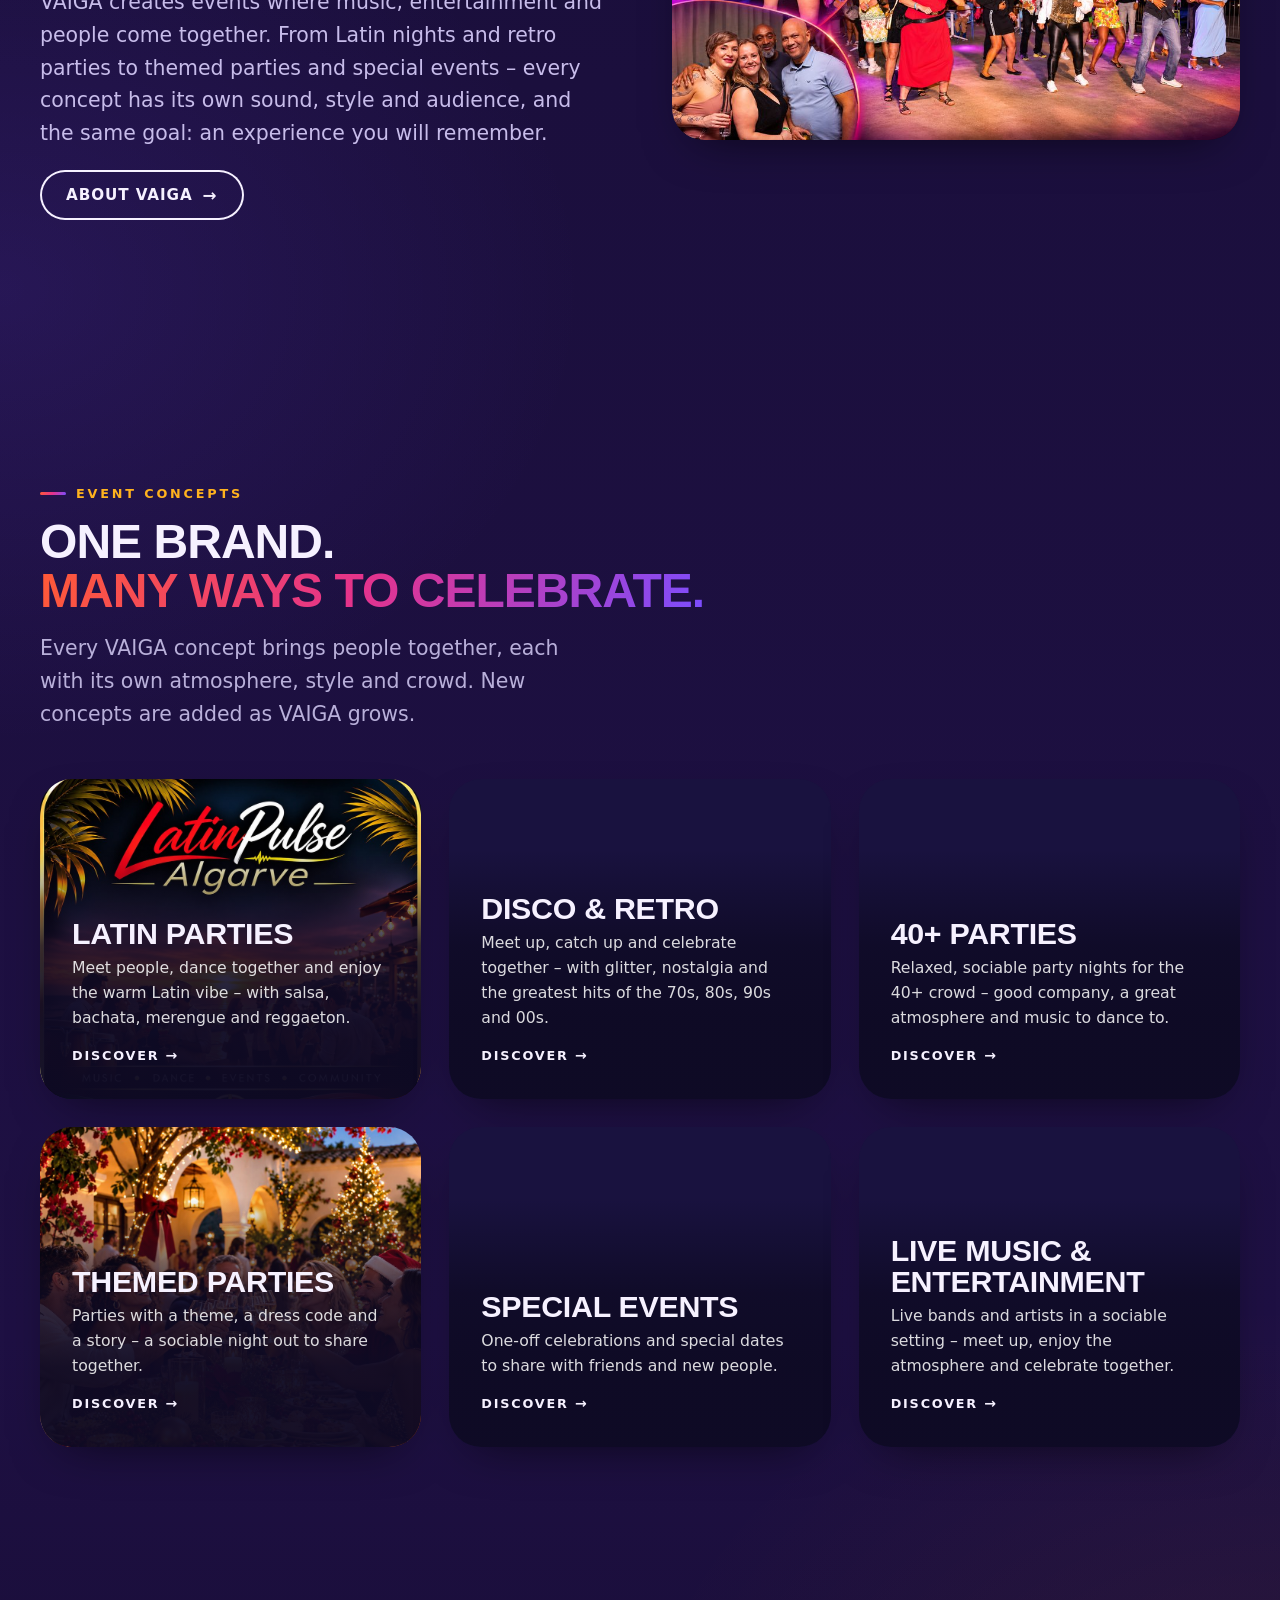
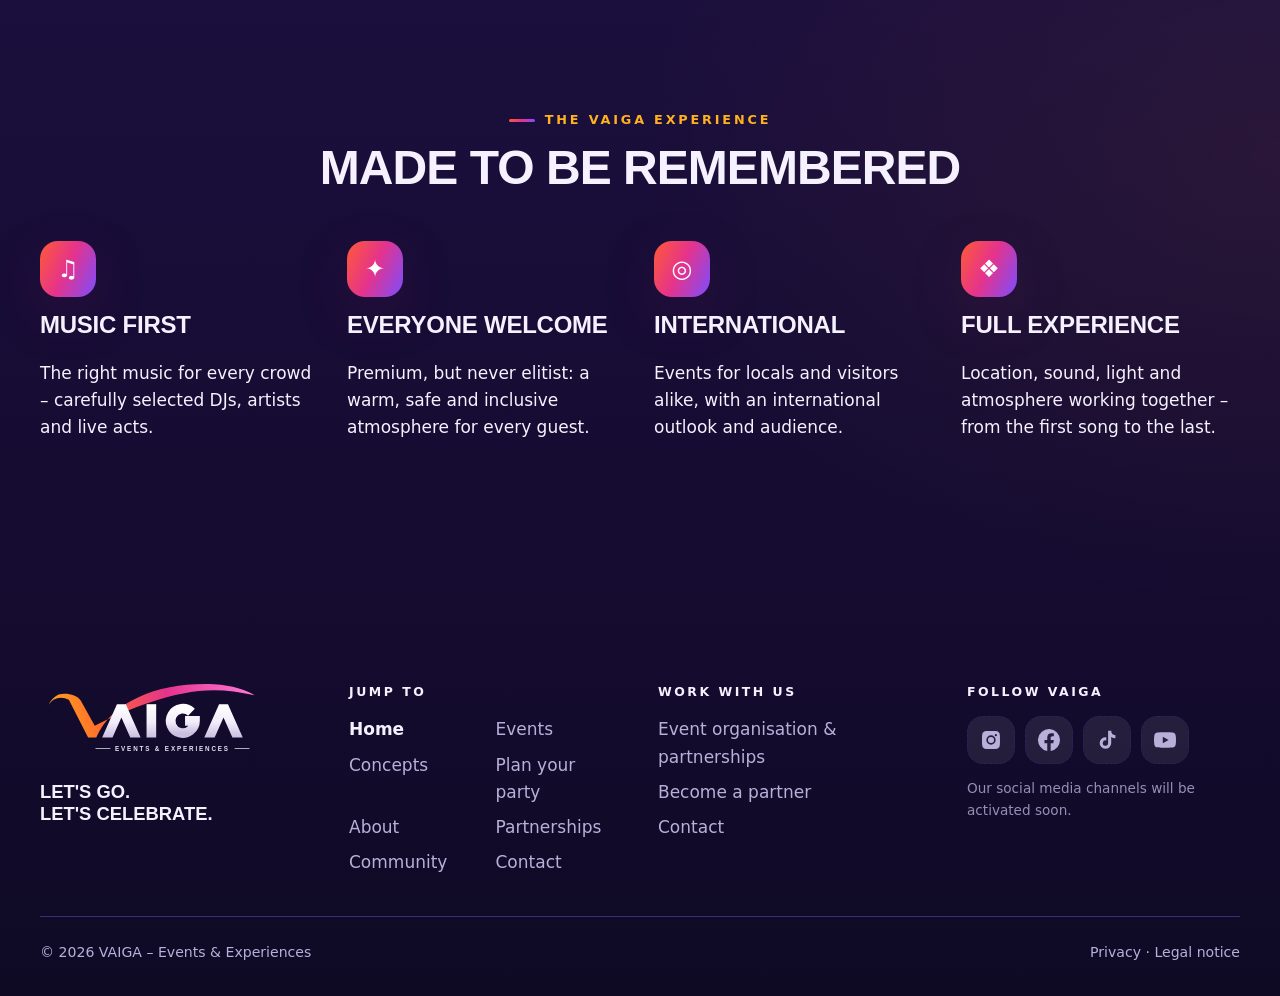
==== commit 6a4c6e2d: "Latin Parties: conceptfoto vervangen door Latinpulse Algarve-afbeelding Nieuwe foto assets/img/latin" ====
--- a/index.html
+++ b/index.html
@@ -21,8 +21,8 @@
 <link rel="icon" href="assets/img/icon.svg" type="image/svg+xml">
 <link rel="apple-touch-icon" href="assets/img/icon-180.png">
 <link rel="manifest" href="site.webmanifest">
-<link rel="stylesheet" href="assets/css/vaiga.css?v=20261127c">
-<script src="assets/js/i18n.js?v=20261127c"></script>
+<link rel="stylesheet" href="assets/css/vaiga.css?v=20261128a">
+<script src="assets/js/i18n.js?v=20261128a"></script>
 <link rel="preload" as="image" href="assets/img/header-1400.jpg" imagesrcset="assets/img/header-800.jpg 800w, assets/img/header-1400.jpg 1400w, assets/img/header-2172.jpg 2172w" imagesizes="100vw">
 <script type="application/ld+json">{"@context":"https://schema.org","@type":"Organization","name":"VAIGA – Events & Experiences","alternateName":"VAIGA","url":"https://vaiga.eu/","logo":"https://vaiga.eu/assets/img/icon-512.png","slogan":"Let's go. Let's celebrate.","email":"info@vaiga.eu","telephone":"+351968046741","address":{"@type":"PostalAddress","addressLocality":"Tavira","addressCountry":"PT"},"description":"An international event organisation bringing people together through music, entertainment and unforgettable experiences."}</script>
 </head>
@@ -144,10 +144,10 @@
     </div>
   </div>
 </footer>
-<script src="assets/js/config.js?v=20261127c"></script>
-<script src="assets/data/categories.js?v=20261127c"></script>
-<script src="assets/data/events.js?v=20261127c"></script>
-<script src="assets/js/main.js?v=20261127c"></script>
-<script src="assets/js/events.js?v=20261127c"></script>
+<script src="assets/js/config.js?v=20261128a"></script>
+<script src="assets/data/categories.js?v=20261128a"></script>
+<script src="assets/data/events.js?v=20261128a"></script>
+<script src="assets/js/main.js?v=20261128a"></script>
+<script src="assets/js/events.js?v=20261128a"></script>
 </body>
 </html>
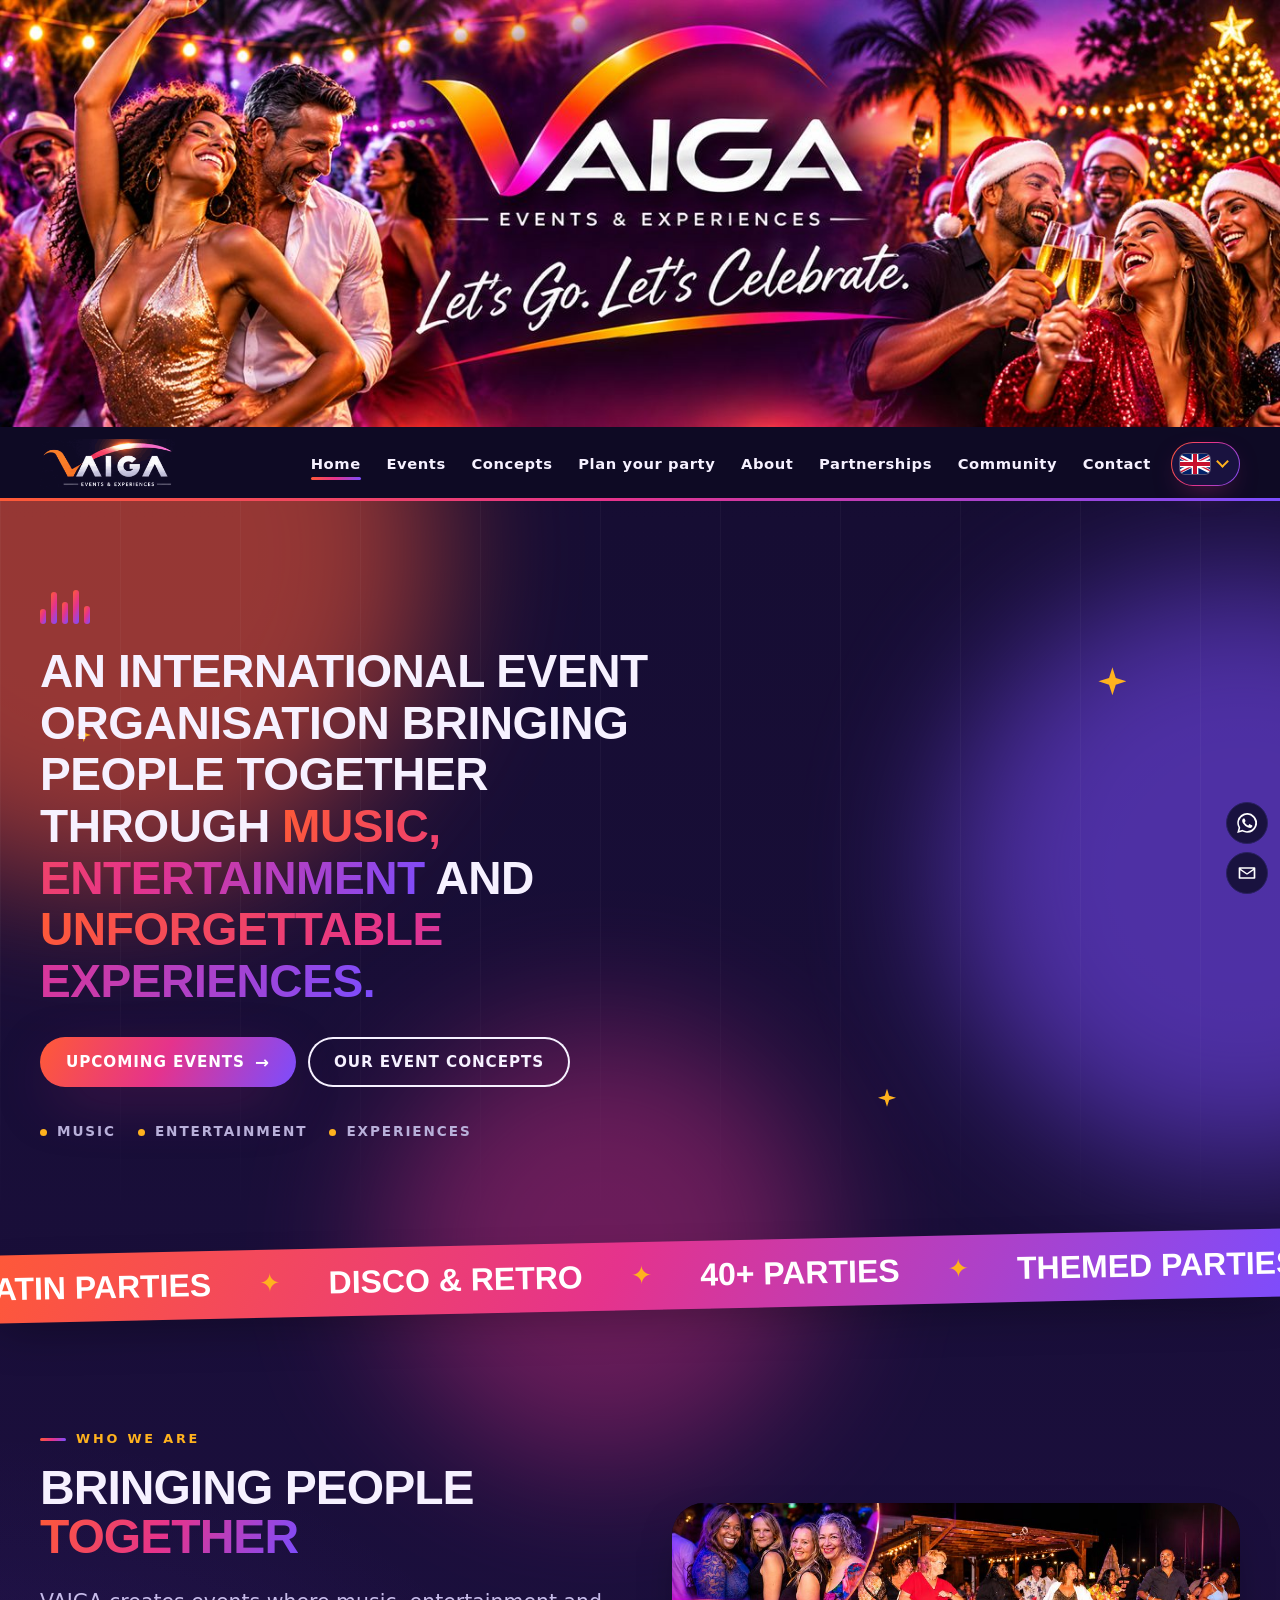
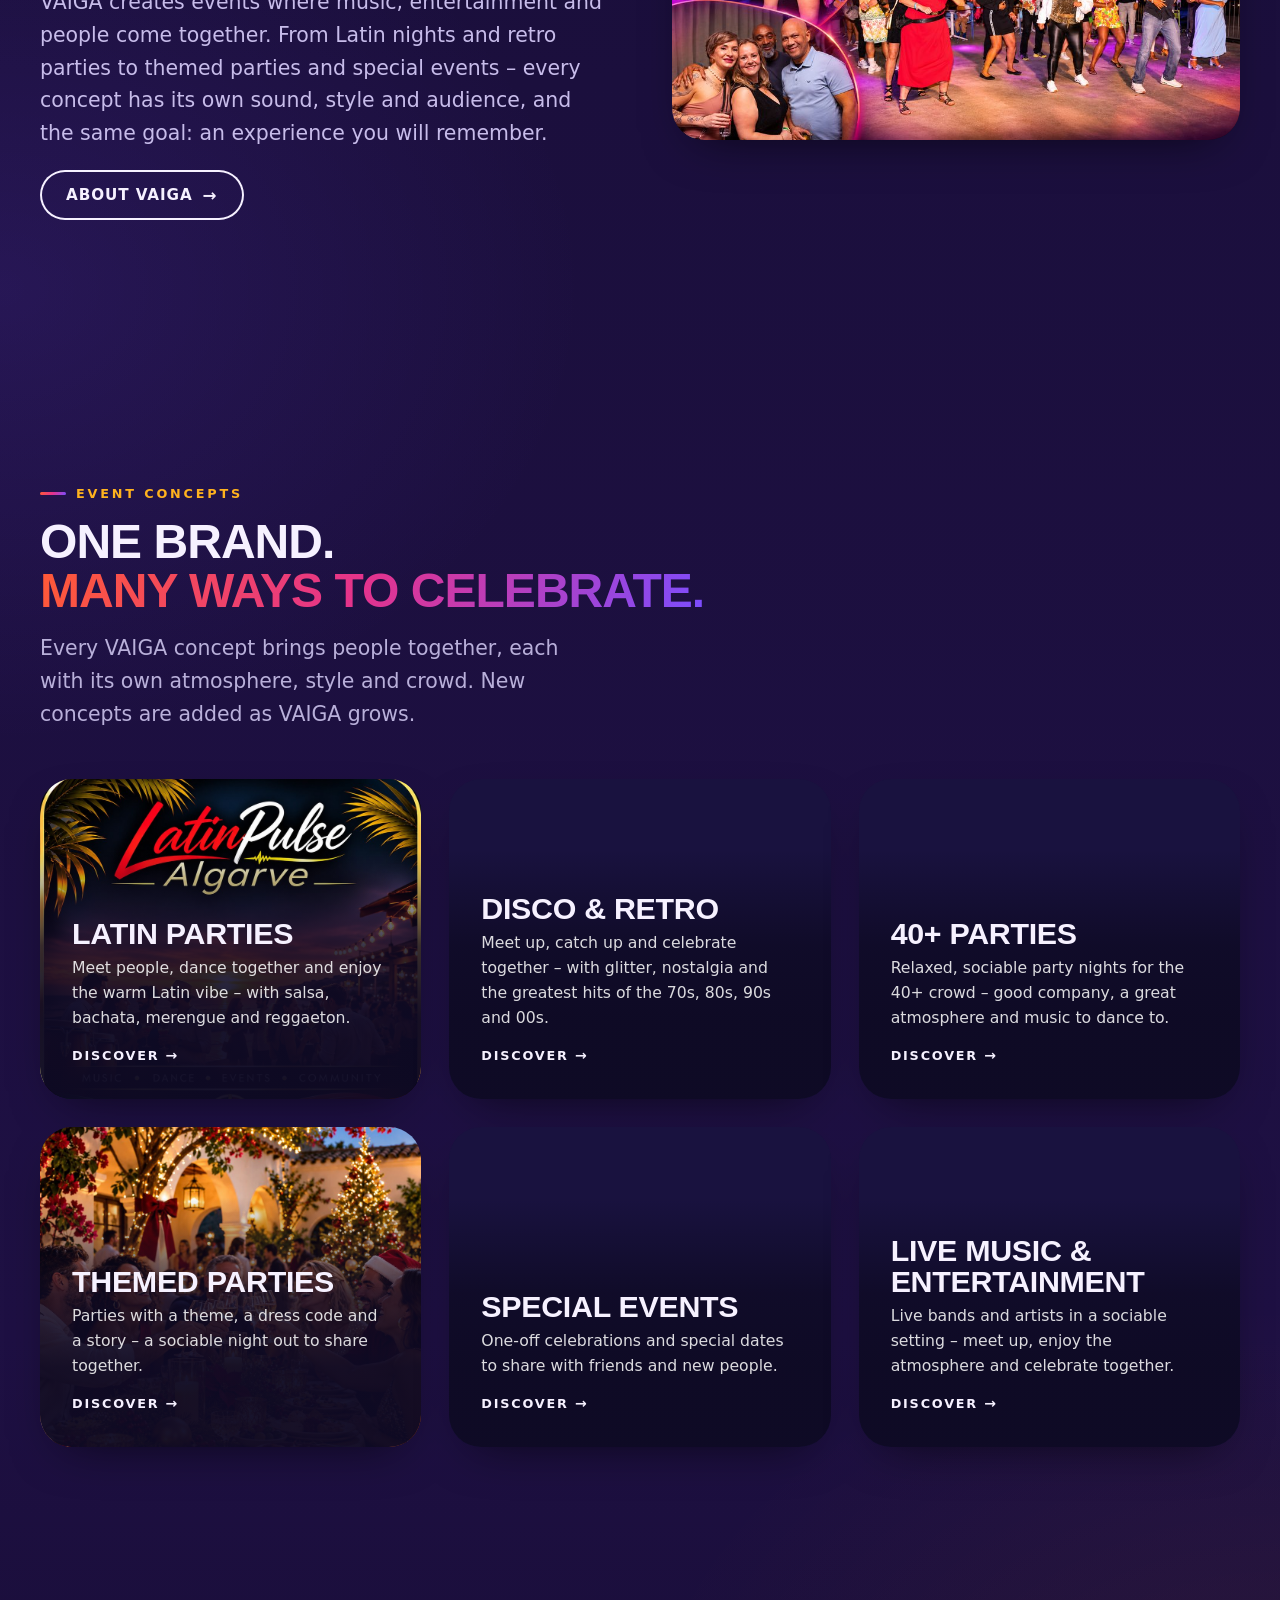
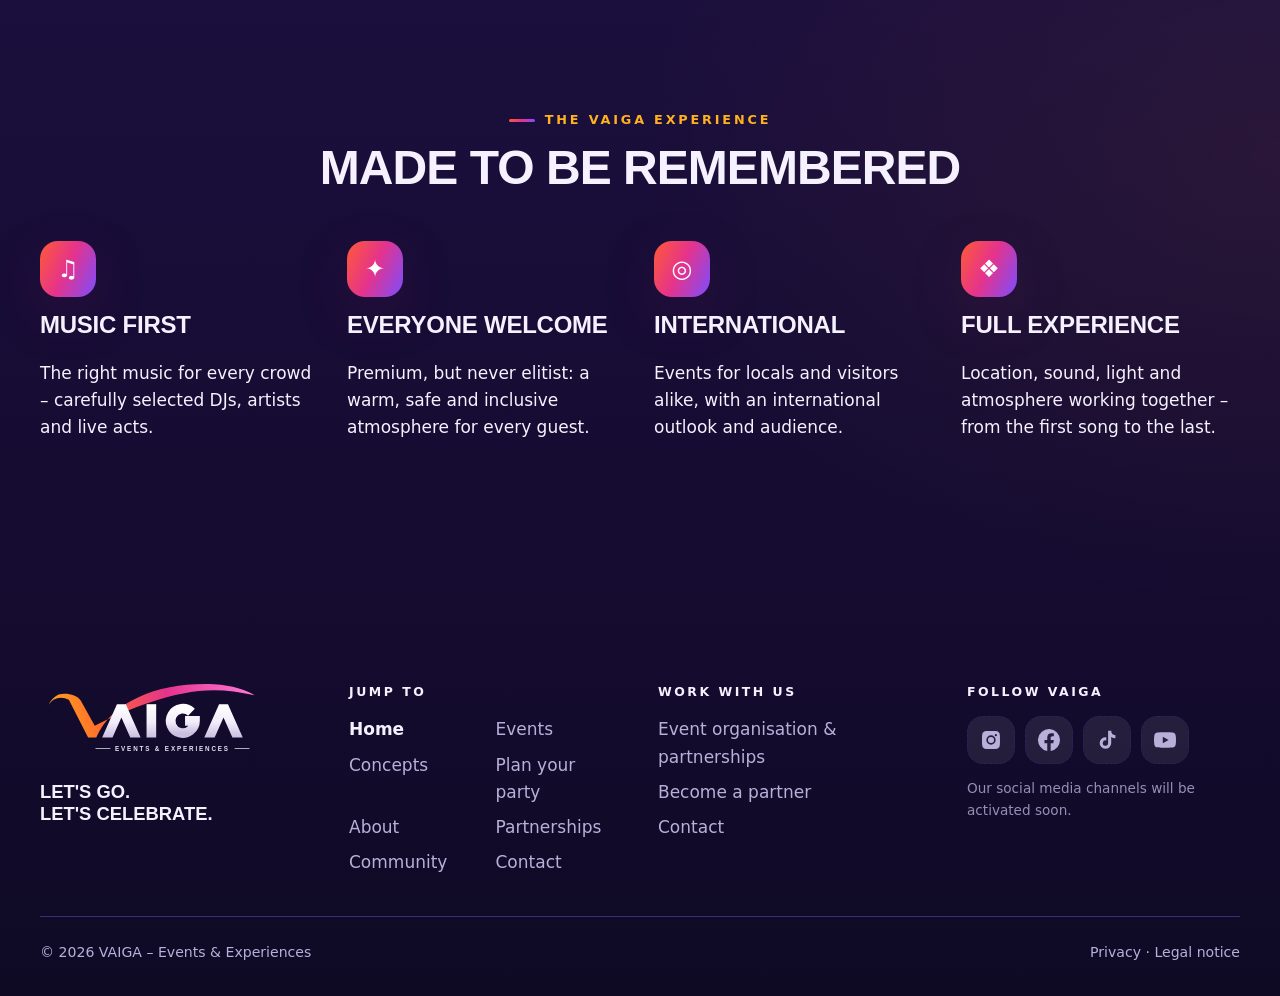
==== commit a078af03: "Kaarten: ronde rand rondom, foto's in eigen ronde lijst, gouden rand Latin Parties volledig Co-Autho" ====
--- a/index.html
+++ b/index.html
@@ -21,8 +21,8 @@
 <link rel="icon" href="assets/img/icon.svg" type="image/svg+xml">
 <link rel="apple-touch-icon" href="assets/img/icon-180.png">
 <link rel="manifest" href="site.webmanifest">
-<link rel="stylesheet" href="assets/css/vaiga.css?v=20261128a">
-<script src="assets/js/i18n.js?v=20261128a"></script>
+<link rel="stylesheet" href="assets/css/vaiga.css?v=20261128d">
+<script src="assets/js/i18n.js?v=20261128d"></script>
 <link rel="preload" as="image" href="assets/img/header-1400.jpg" imagesrcset="assets/img/header-800.jpg 800w, assets/img/header-1400.jpg 1400w, assets/img/header-2172.jpg 2172w" imagesizes="100vw">
 <script type="application/ld+json">{"@context":"https://schema.org","@type":"Organization","name":"VAIGA – Events & Experiences","alternateName":"VAIGA","url":"https://vaiga.eu/","logo":"https://vaiga.eu/assets/img/icon-512.png","slogan":"Let's go. Let's celebrate.","email":"info@vaiga.eu","telephone":"+351968046741","address":{"@type":"PostalAddress","addressLocality":"Tavira","addressCountry":"PT"},"description":"An international event organisation bringing people together through music, entertainment and unforgettable experiences."}</script>
 </head>
@@ -144,10 +144,10 @@
     </div>
   </div>
 </footer>
-<script src="assets/js/config.js?v=20261128a"></script>
-<script src="assets/data/categories.js?v=20261128a"></script>
-<script src="assets/data/events.js?v=20261128a"></script>
-<script src="assets/js/main.js?v=20261128a"></script>
-<script src="assets/js/events.js?v=20261128a"></script>
+<script src="assets/js/config.js?v=20261128d"></script>
+<script src="assets/data/categories.js?v=20261128d"></script>
+<script src="assets/data/events.js?v=20261128d"></script>
+<script src="assets/js/main.js?v=20261128d"></script>
+<script src="assets/js/events.js?v=20261128d"></script>
 </body>
 </html>
--- a/assets/css/vaiga.css
+++ b/assets/css/vaiga.css
@@ -609,3 +609,14 @@
   .fab .black-btn, .fab .to-top { width: 38px; height: 38px; }
   .fab .black-btn svg, .fab .to-top svg { width: 18px; height: 18px; }
 }
+/* link line above a concept description (e.g. Latinpulse Algarve) */
+.concept-by { margin: 0 0 8px; font-size: 1.1rem; }
+/* phone: concept cards on the homepage show the whole photo (no zoom/crop) in its own rounded frame, text underneath */
+@media (max-width: 600px) {
+  .cat.has-photo, a.cat.has-photo { padding: 12px 12px 26px; min-height: 0; justify-content: flex-start; border-radius: 32px; border: 1px solid rgba(255,255,255,.16); }
+  .cat.has-photo::before, .cat.has-photo::after { display: none; }
+  .cat.has-photo .cat-photo, a.cat.has-photo:hover .cat-photo { position: static; z-index: auto; display: block; width: 100%; height: auto; aspect-ratio: 1 / 1; object-fit: contain; border-radius: 6.5%; margin: 0 0 18px; transform: none; }
+  .cat.has-photo h3, .cat.has-photo p, .cat.has-photo .go { padding-inline: 10px; }
+}
+/* concept page: whole picture with a rounded edge on all four sides (nothing cut off at the bottom) */
+.concept-photo img { clip-path: inset(0 round 6.5%); }
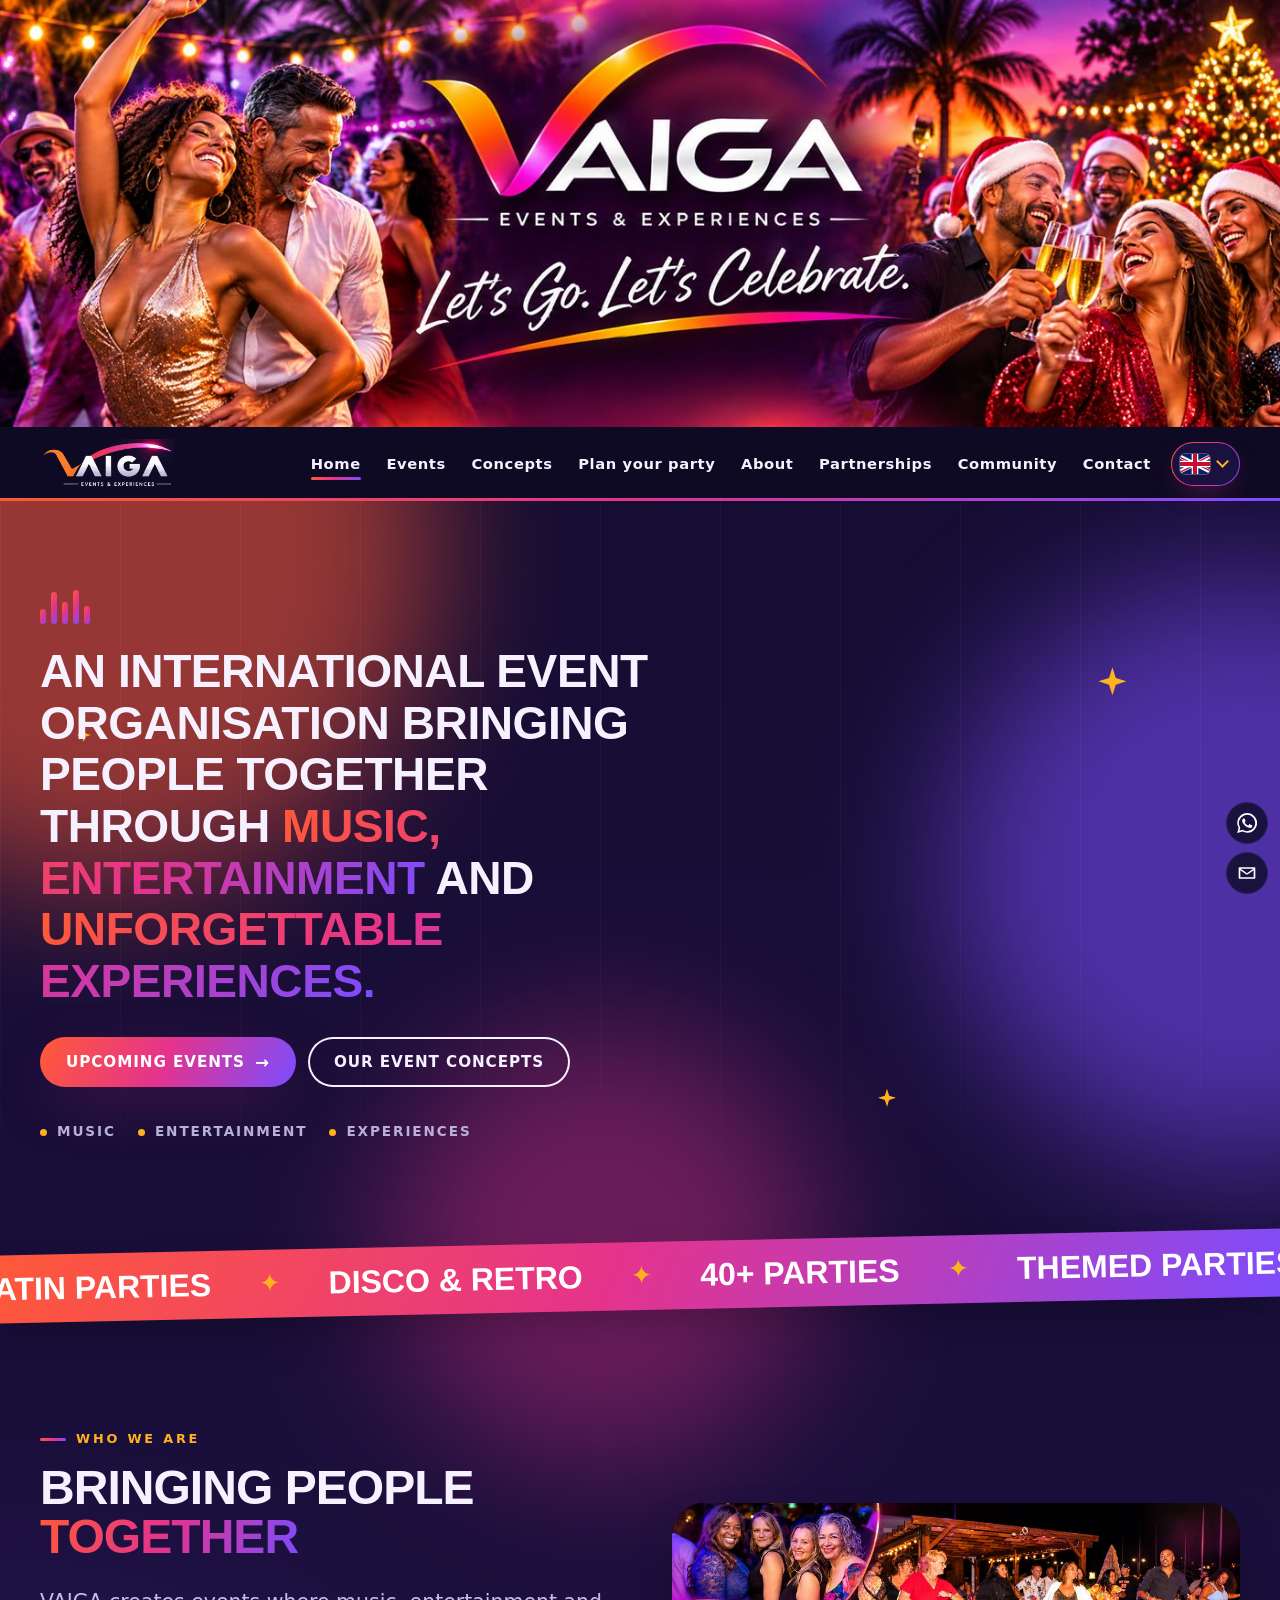
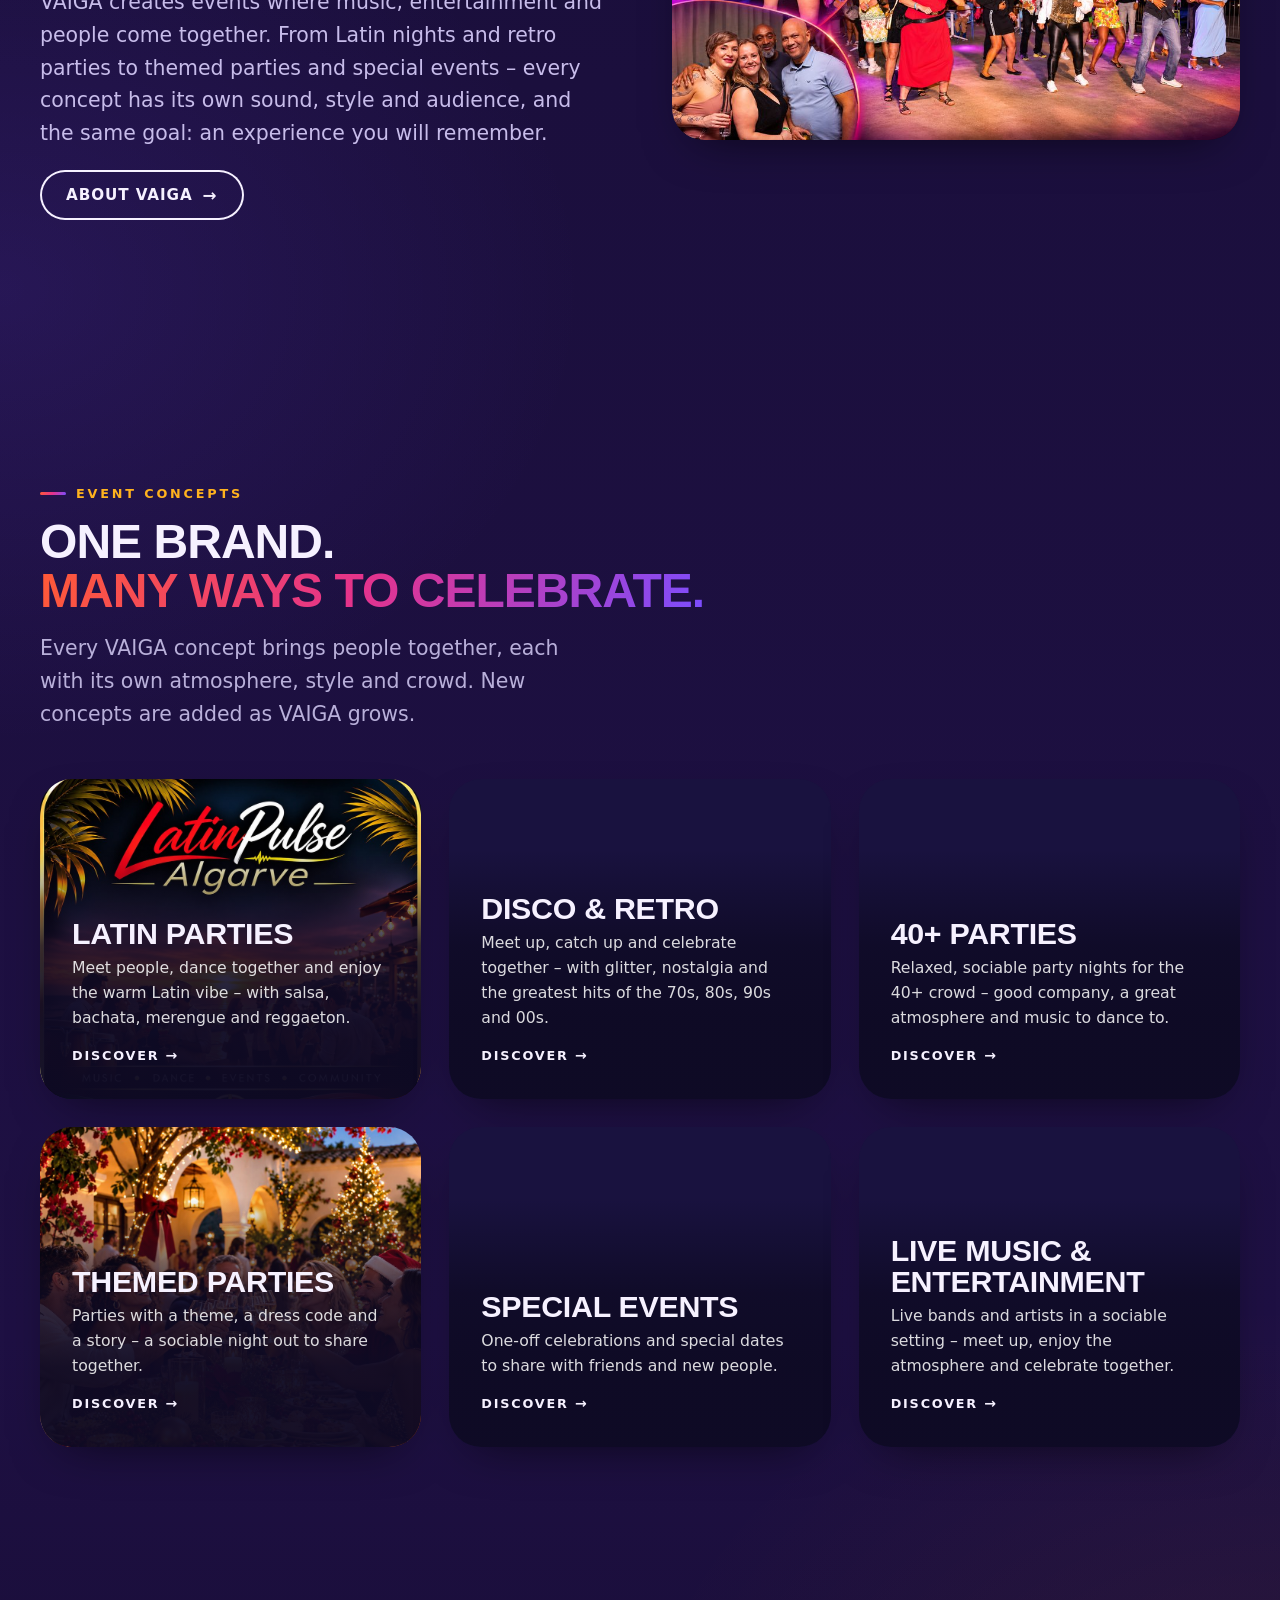
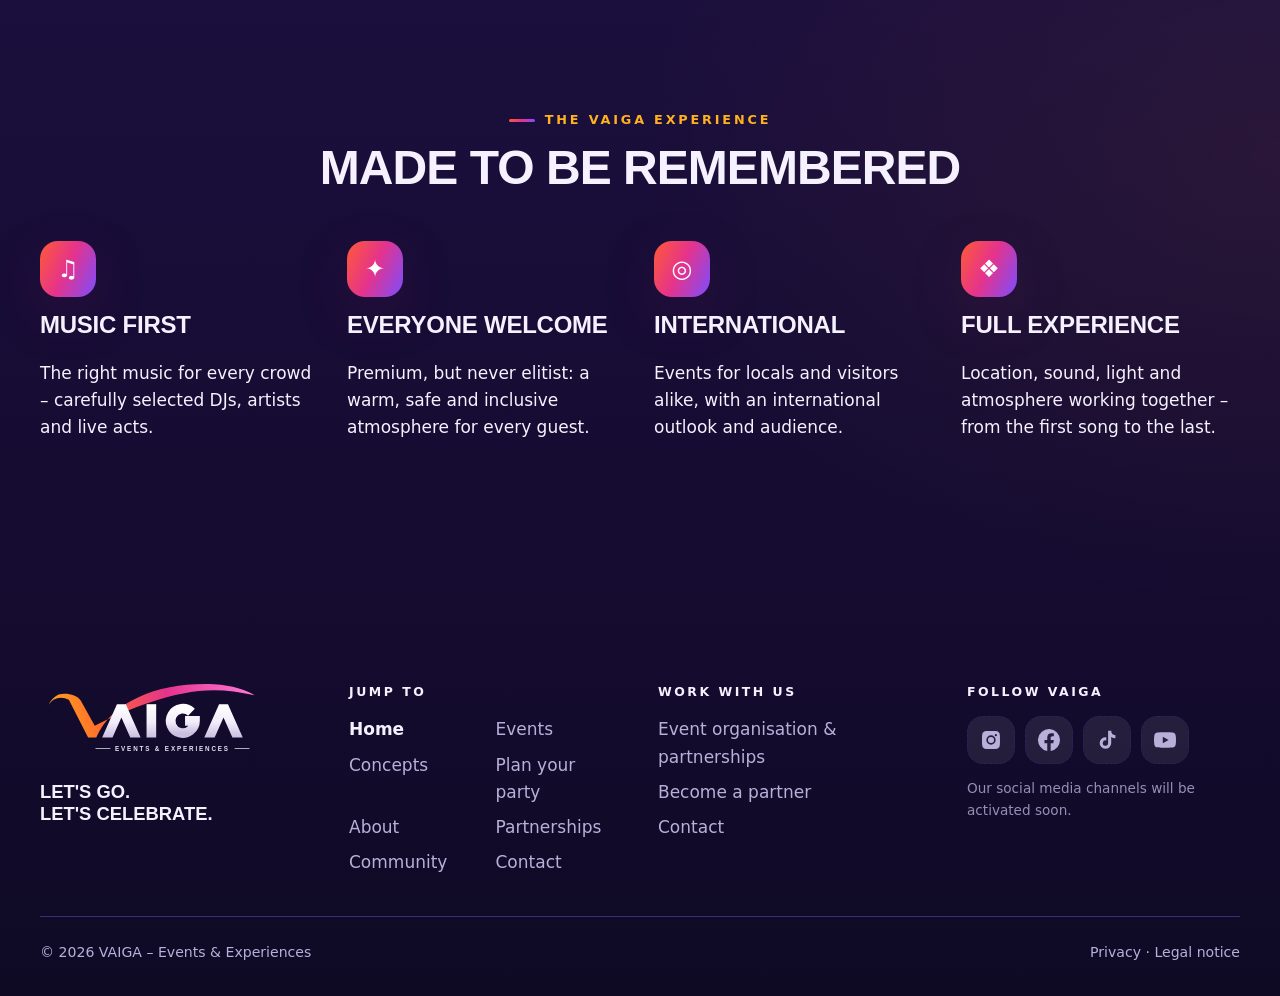
==== commit d921a7fb: "Pagina past altijd binnen de schermbreedte (telefoon/tablet), decoratie verbreedt niets meer Co-Auth" ====
--- a/index.html
+++ b/index.html
@@ -21,8 +21,8 @@
 <link rel="icon" href="assets/img/icon.svg" type="image/svg+xml">
 <link rel="apple-touch-icon" href="assets/img/icon-180.png">
 <link rel="manifest" href="site.webmanifest">
-<link rel="stylesheet" href="assets/css/vaiga.css?v=20261128d">
-<script src="assets/js/i18n.js?v=20261128d"></script>
+<link rel="stylesheet" href="assets/css/vaiga.css?v=20261128e">
+<script src="assets/js/i18n.js?v=20261128e"></script>
 <link rel="preload" as="image" href="assets/img/header-1400.jpg" imagesrcset="assets/img/header-800.jpg 800w, assets/img/header-1400.jpg 1400w, assets/img/header-2172.jpg 2172w" imagesizes="100vw">
 <script type="application/ld+json">{"@context":"https://schema.org","@type":"Organization","name":"VAIGA – Events & Experiences","alternateName":"VAIGA","url":"https://vaiga.eu/","logo":"https://vaiga.eu/assets/img/icon-512.png","slogan":"Let's go. Let's celebrate.","email":"info@vaiga.eu","telephone":"+351968046741","address":{"@type":"PostalAddress","addressLocality":"Tavira","addressCountry":"PT"},"description":"An international event organisation bringing people together through music, entertainment and unforgettable experiences."}</script>
 </head>
@@ -144,10 +144,10 @@
     </div>
   </div>
 </footer>
-<script src="assets/js/config.js?v=20261128d"></script>
-<script src="assets/data/categories.js?v=20261128d"></script>
-<script src="assets/data/events.js?v=20261128d"></script>
-<script src="assets/js/main.js?v=20261128d"></script>
-<script src="assets/js/events.js?v=20261128d"></script>
+<script src="assets/js/config.js?v=20261128e"></script>
+<script src="assets/data/categories.js?v=20261128e"></script>
+<script src="assets/data/events.js?v=20261128e"></script>
+<script src="assets/js/main.js?v=20261128e"></script>
+<script src="assets/js/events.js?v=20261128e"></script>
 </body>
 </html>
--- a/assets/css/vaiga.css
+++ b/assets/css/vaiga.css
@@ -620,3 +620,6 @@
 }
 /* concept page: whole picture with a rounded edge on all four sides (nothing cut off at the bottom) */
 .concept-photo img { clip-path: inset(0 round 6.5%); }
+/* the page always fits the screen width and stays centred: decorative glows/bands never widen it (phone and tablet) */
+html, body { width: 100%; max-width: 100%; }
+main, .site-footer { overflow-x: clip; max-width: 100%; }
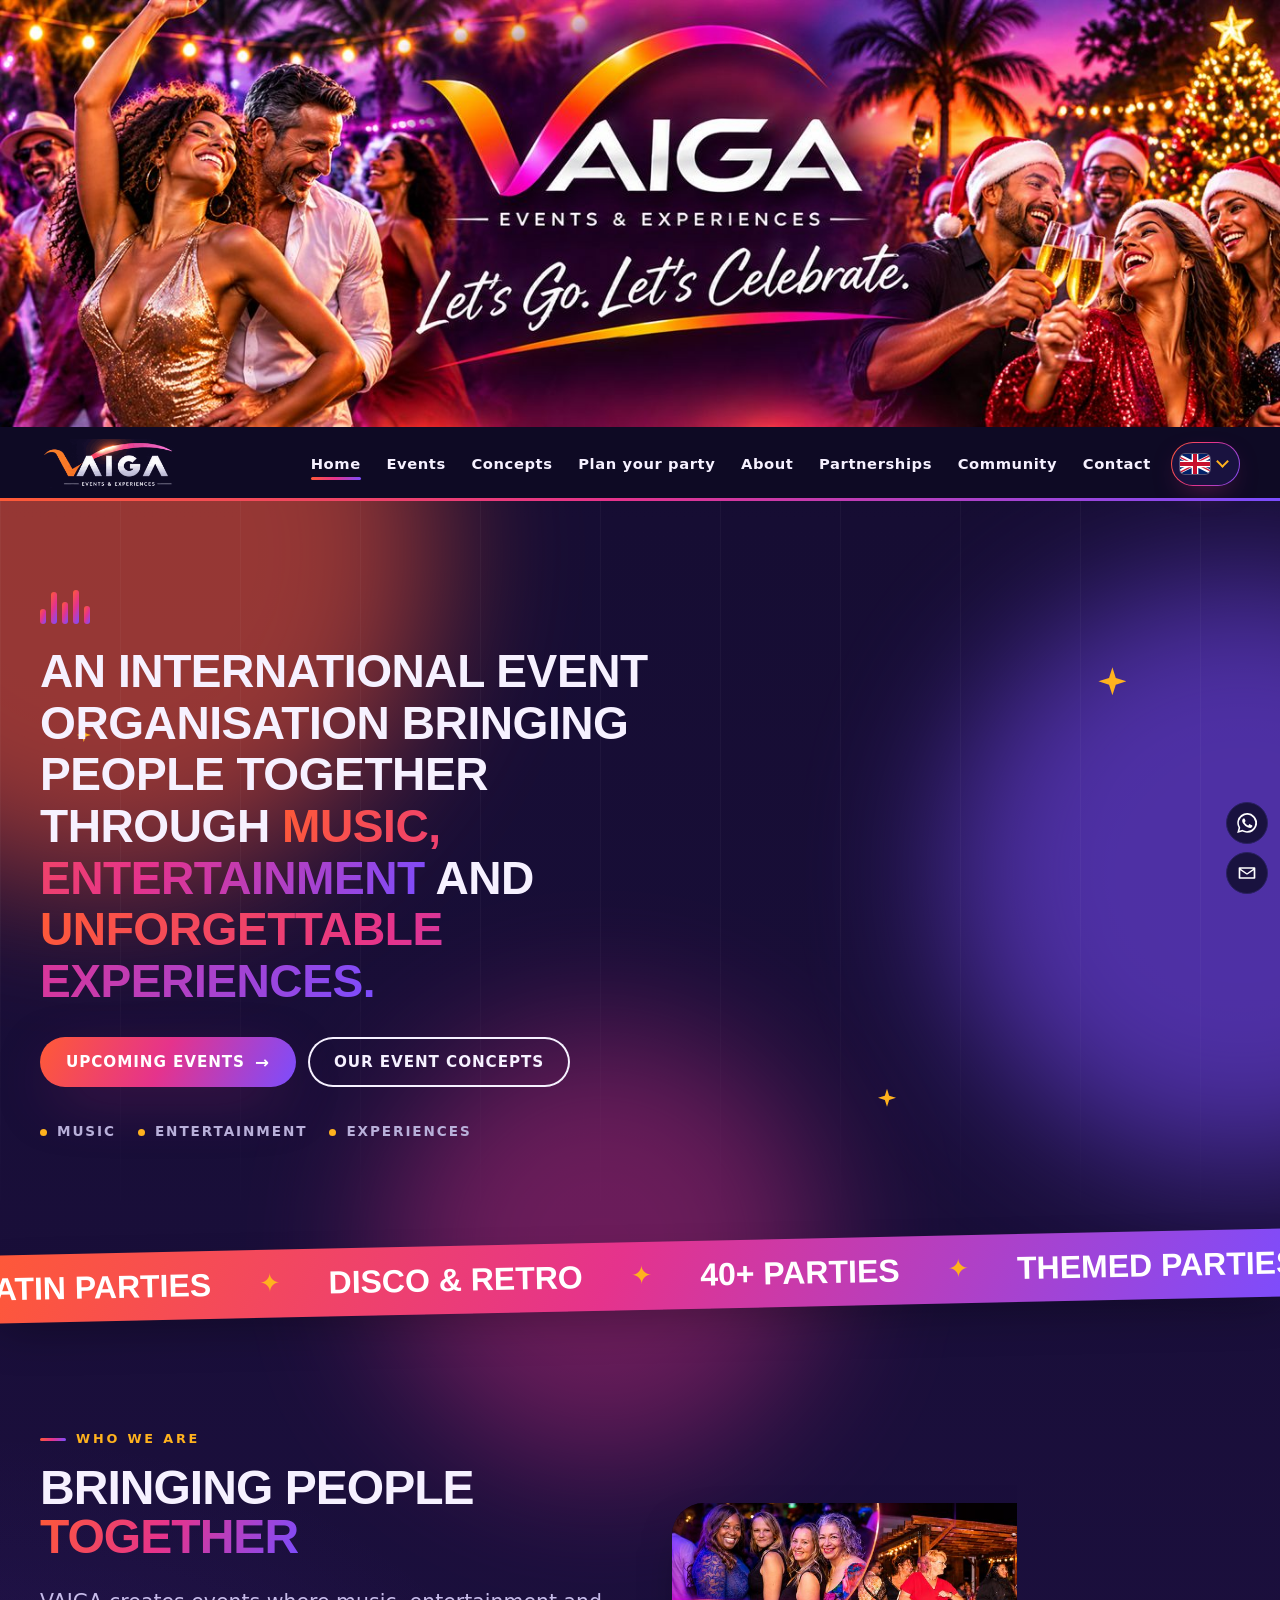
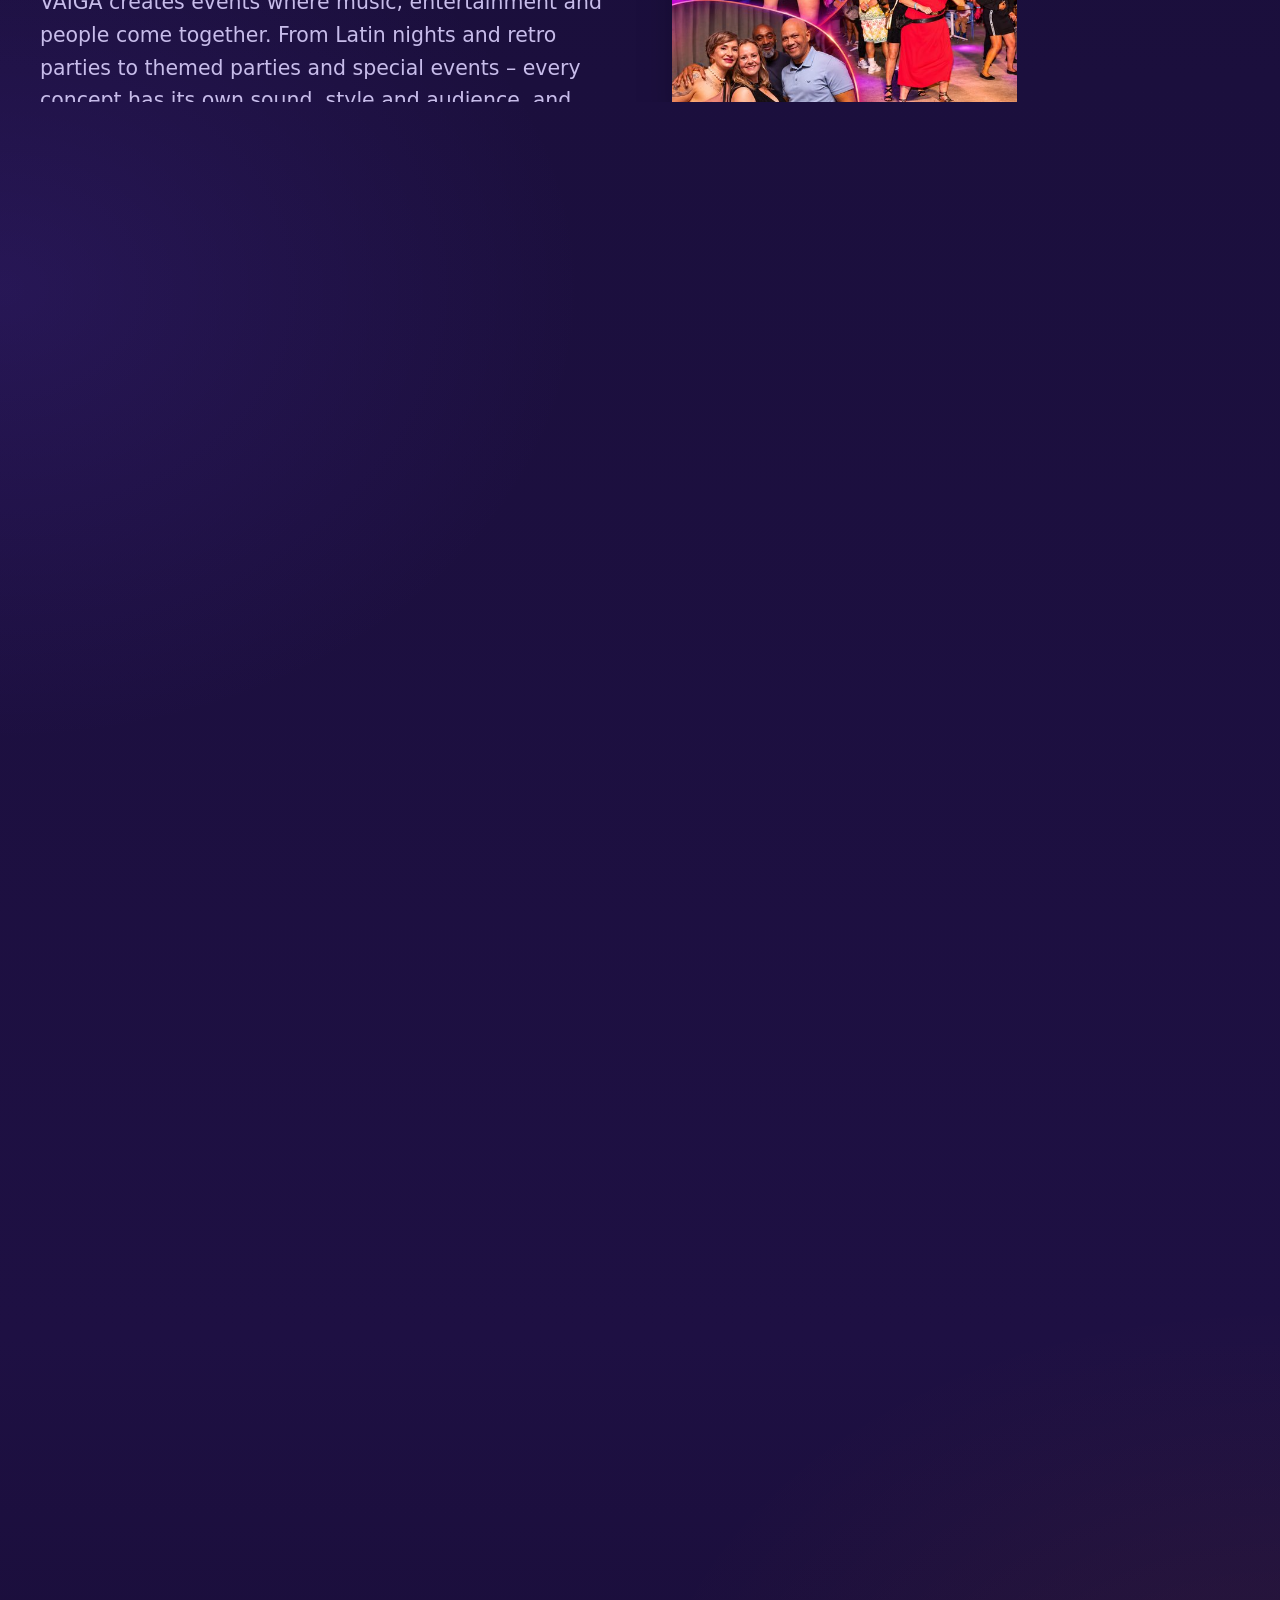
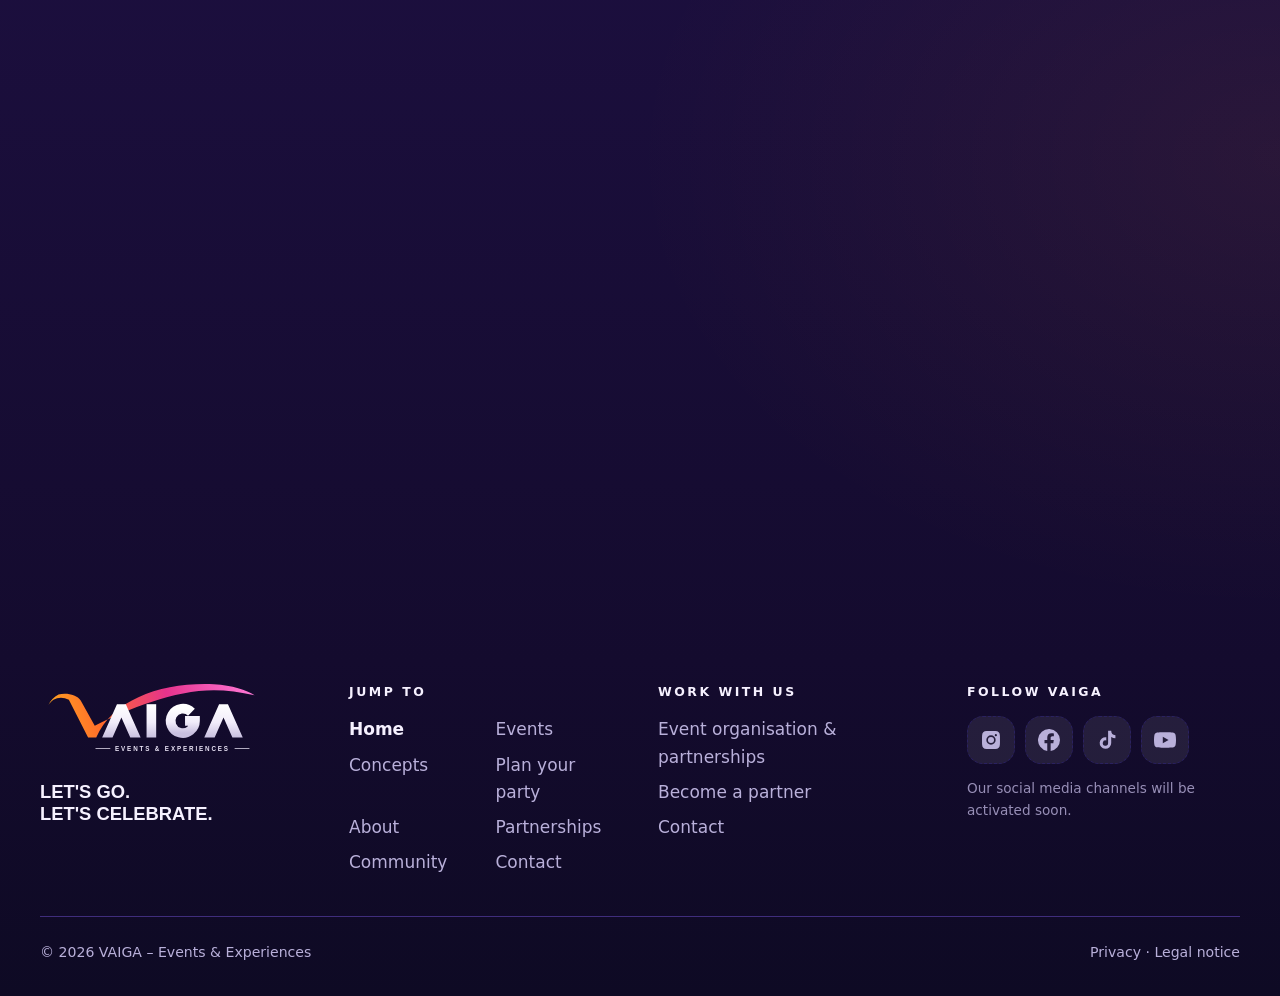
==== commit b080130e: "Smalle/ingezoomde schermen: kolommen, koppen en foto blijven binnen de schermbreedte Co-Authored-By:" ====
--- a/index.html
+++ b/index.html
@@ -21,8 +21,8 @@
 <link rel="icon" href="assets/img/icon.svg" type="image/svg+xml">
 <link rel="apple-touch-icon" href="assets/img/icon-180.png">
 <link rel="manifest" href="site.webmanifest">
-<link rel="stylesheet" href="assets/css/vaiga.css?v=20261128e">
-<script src="assets/js/i18n.js?v=20261128e"></script>
+<link rel="stylesheet" href="assets/css/vaiga.css?v=20261128f">
+<script src="assets/js/i18n.js?v=20261128f"></script>
 <link rel="preload" as="image" href="assets/img/header-1400.jpg" imagesrcset="assets/img/header-800.jpg 800w, assets/img/header-1400.jpg 1400w, assets/img/header-2172.jpg 2172w" imagesizes="100vw">
 <script type="application/ld+json">{"@context":"https://schema.org","@type":"Organization","name":"VAIGA – Events & Experiences","alternateName":"VAIGA","url":"https://vaiga.eu/","logo":"https://vaiga.eu/assets/img/icon-512.png","slogan":"Let's go. Let's celebrate.","email":"info@vaiga.eu","telephone":"+351968046741","address":{"@type":"PostalAddress","addressLocality":"Tavira","addressCountry":"PT"},"description":"An international event organisation bringing people together through music, entertainment and unforgettable experiences."}</script>
 </head>
@@ -144,10 +144,10 @@
     </div>
   </div>
 </footer>
-<script src="assets/js/config.js?v=20261128e"></script>
-<script src="assets/data/categories.js?v=20261128e"></script>
-<script src="assets/data/events.js?v=20261128e"></script>
-<script src="assets/js/main.js?v=20261128e"></script>
-<script src="assets/js/events.js?v=20261128e"></script>
+<script src="assets/js/config.js?v=20261128f"></script>
+<script src="assets/data/categories.js?v=20261128f"></script>
+<script src="assets/data/events.js?v=20261128f"></script>
+<script src="assets/js/main.js?v=20261128f"></script>
+<script src="assets/js/events.js?v=20261128f"></script>
 </body>
 </html>
--- a/assets/css/vaiga.css
+++ b/assets/css/vaiga.css
@@ -623,3 +623,19 @@
 /* the page always fits the screen width and stays centred: decorative glows/bands never widen it (phone and tablet) */
 html, body { width: 100%; max-width: 100%; }
 main, .site-footer { overflow-x: clip; max-width: 100%; }
+/* very narrow / strongly zoomed screens and large phone font sizes: columns and headings never get wider than the screen */
+.split > *, .grid > *, .feature > *, .site-footer .top > *, .site-footer .foot-links > * { min-width: 0; }
+main h1, main h2, main h3, main .lead, main p, .site-footer h4, .site-footer a { overflow-wrap: anywhere; }
+@media (max-width: 760px) {
+  .concept.split { grid-template-columns: minmax(0, 1fr); }
+  .concept .frame, .concept .frame.wide.concept-photo { max-width: min(240px, 100%); }
+}
+@media (max-width: 600px) {
+  .site-footer .top { grid-template-columns: minmax(0, 1fr); }
+  .site-footer .foot-links { grid-template-columns: repeat(2, minmax(0, 1fr)); }
+}
+@media (max-width: 340px) {
+  main h1 { font-size: clamp(1.5rem, 9vw, 2rem); }
+  main h2 { font-size: clamp(1.4rem, 8.5vw, 1.8rem); }
+  .btn, .black-btn { max-width: 100%; white-space: normal; text-align: center; }
+}
